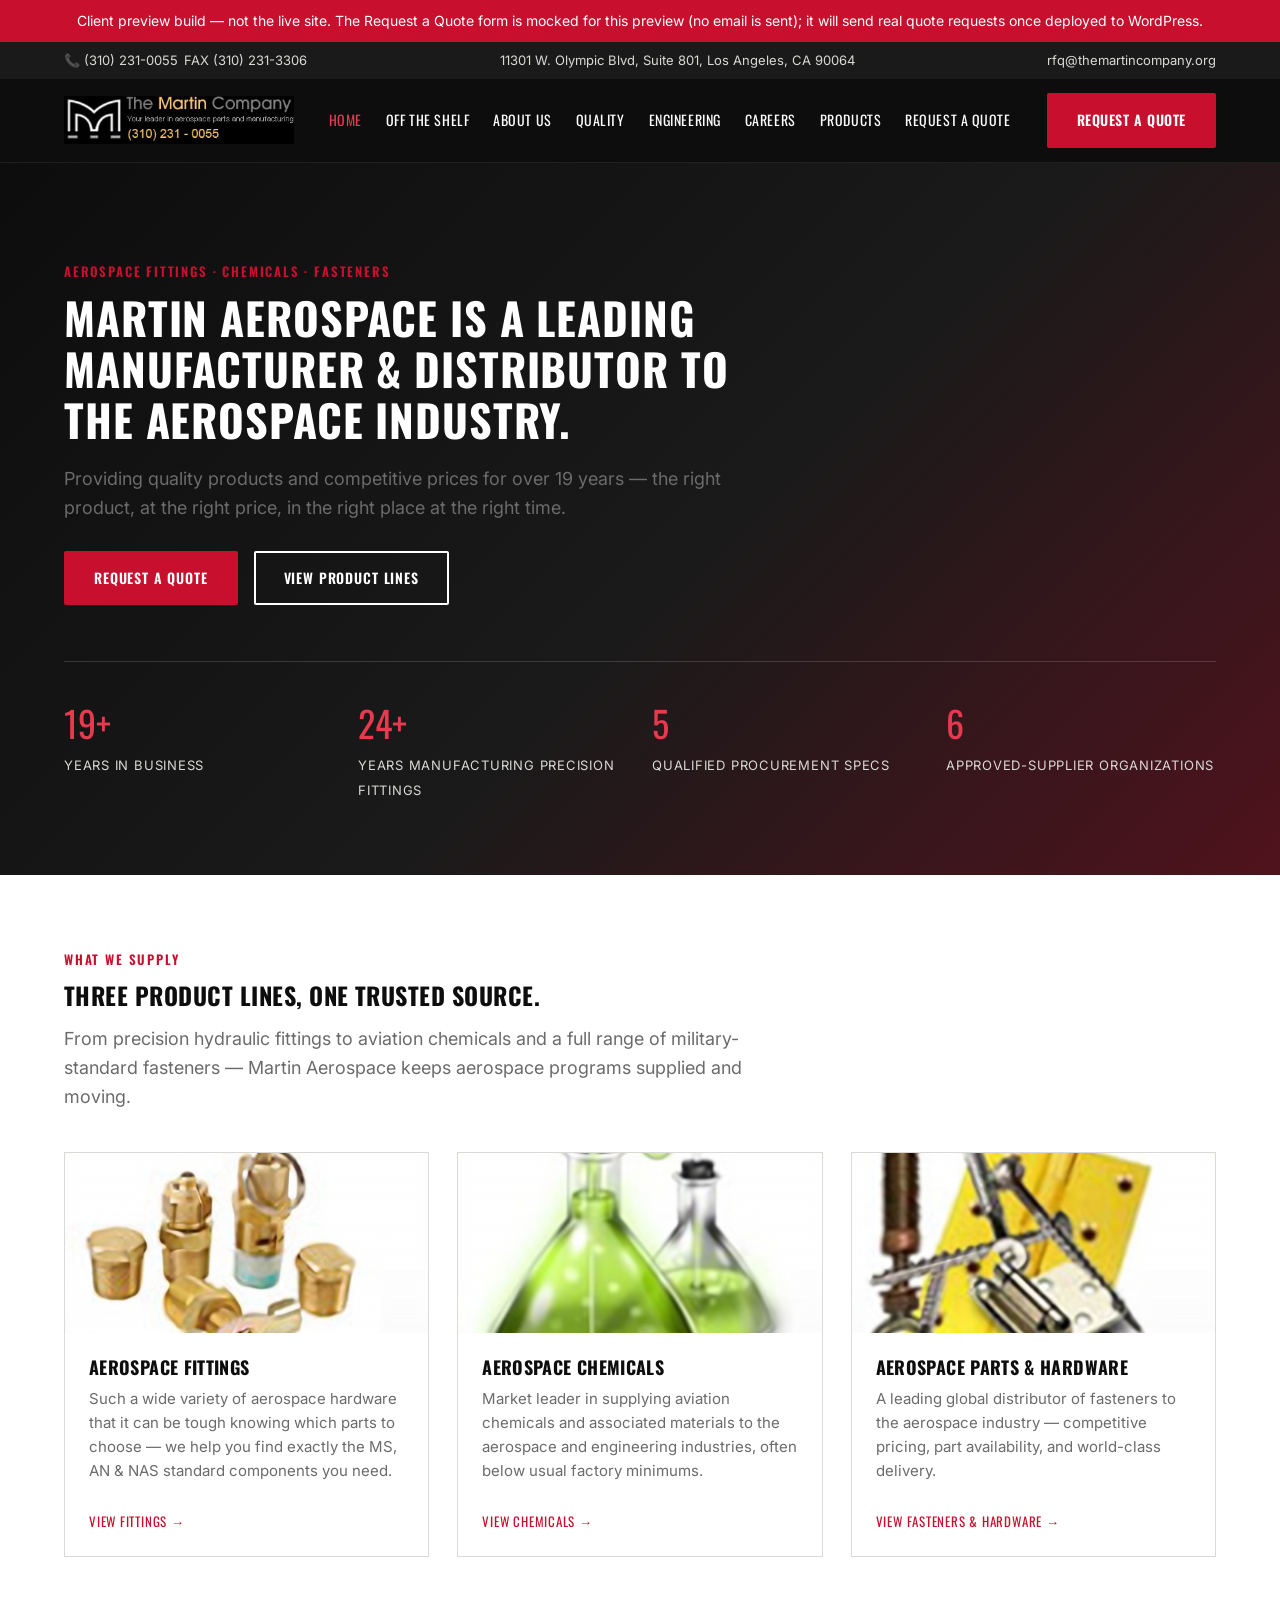
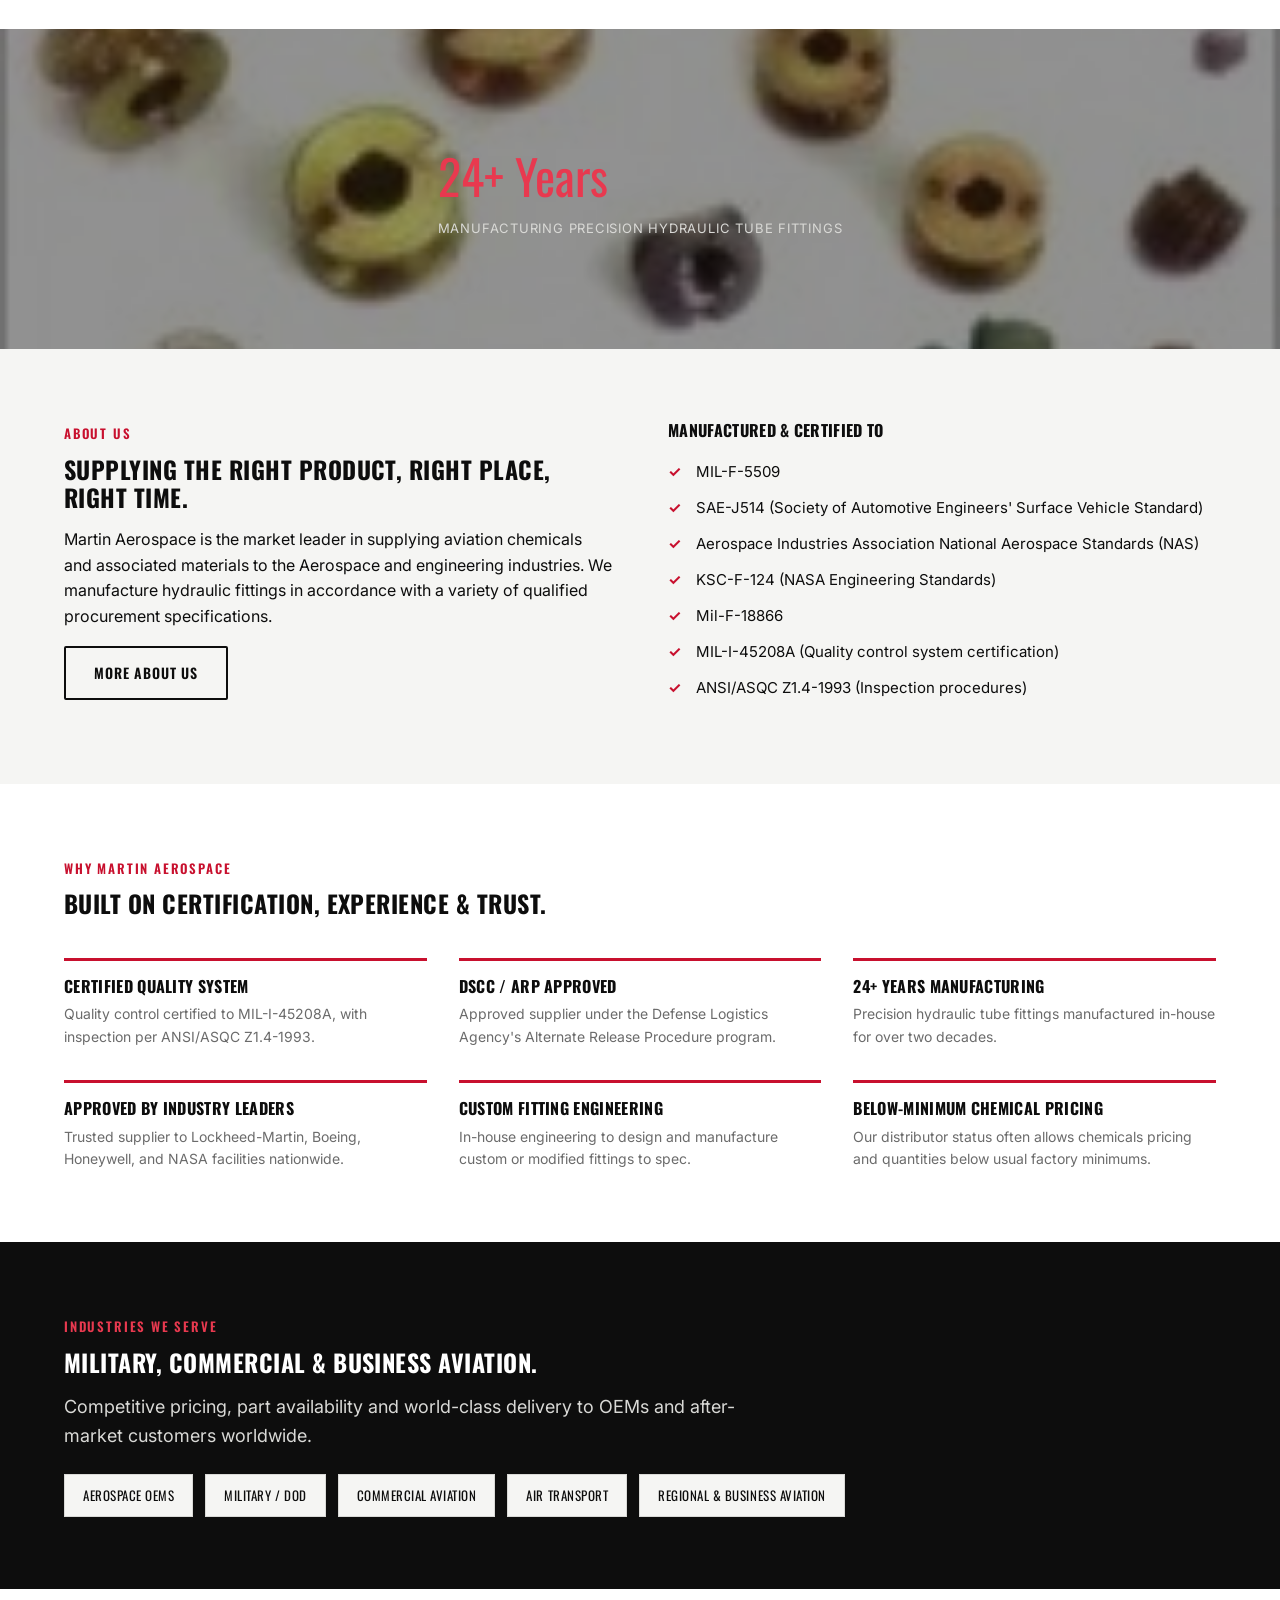
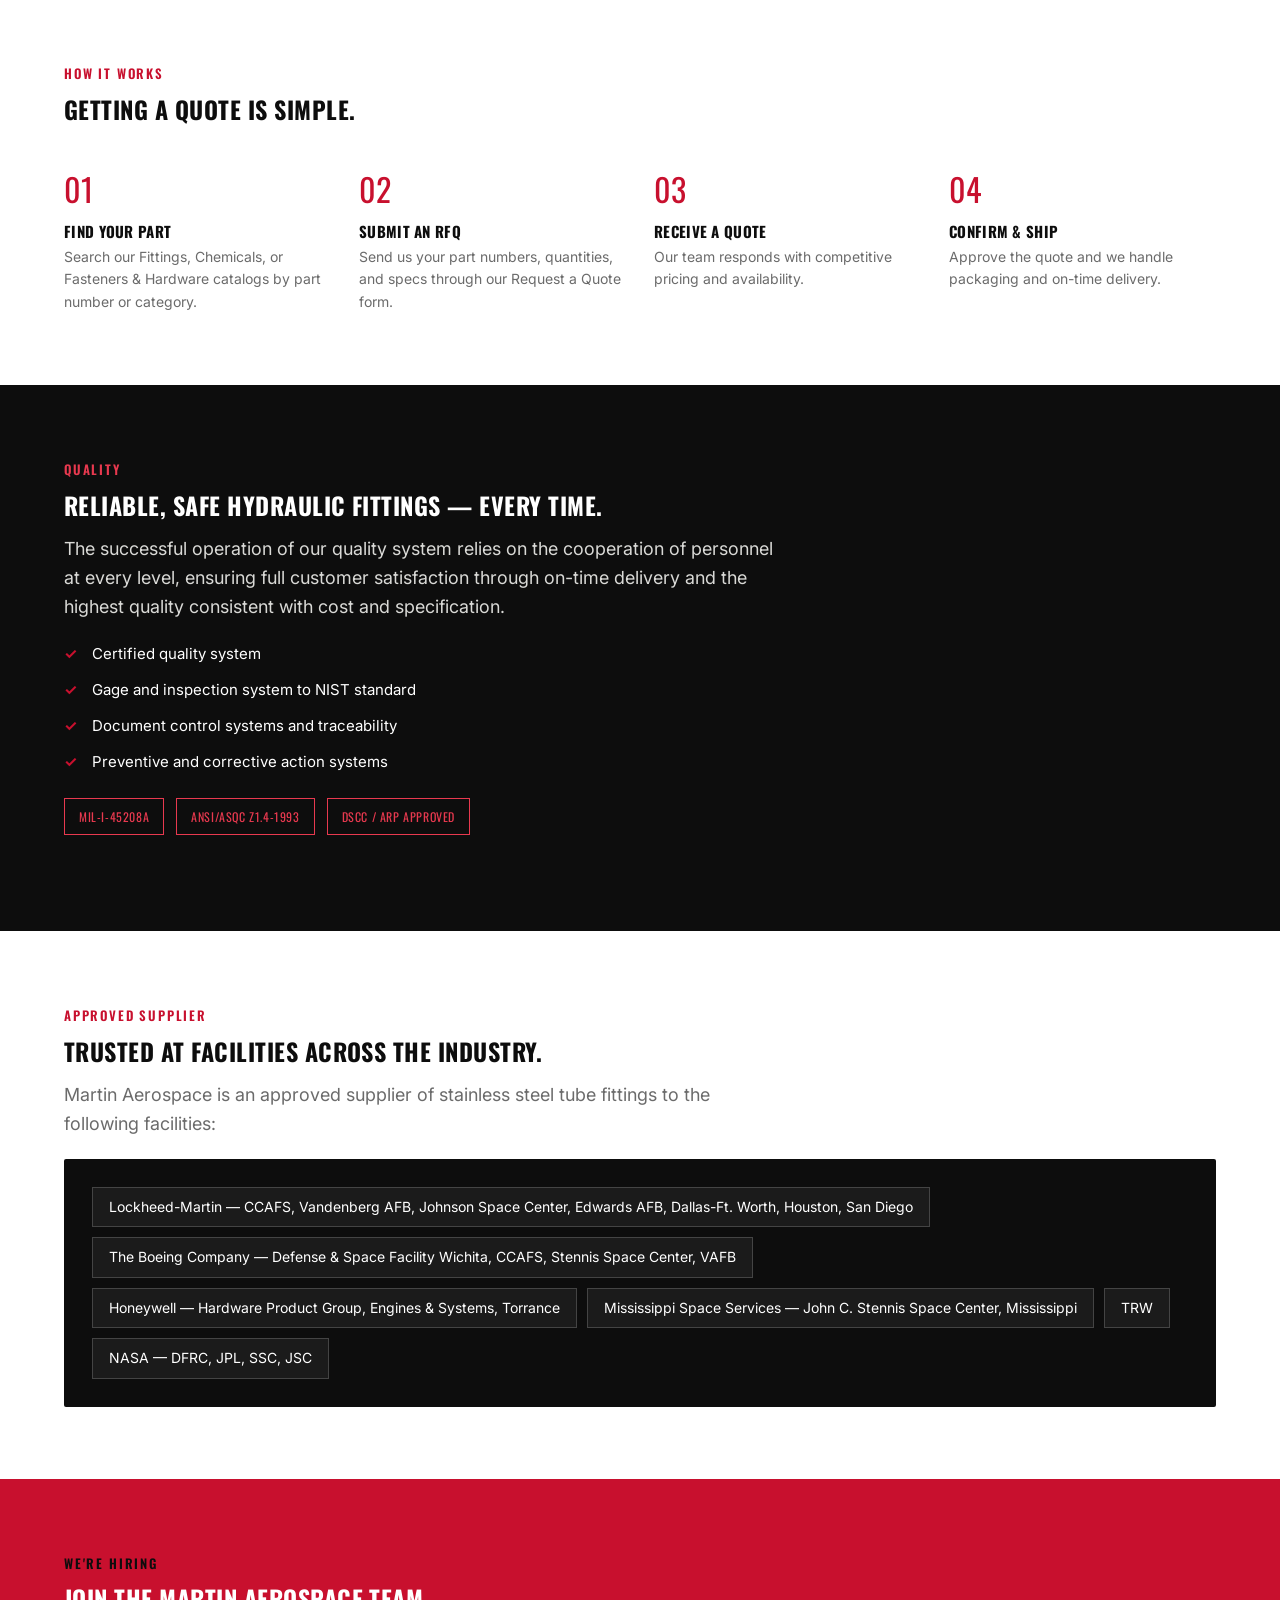
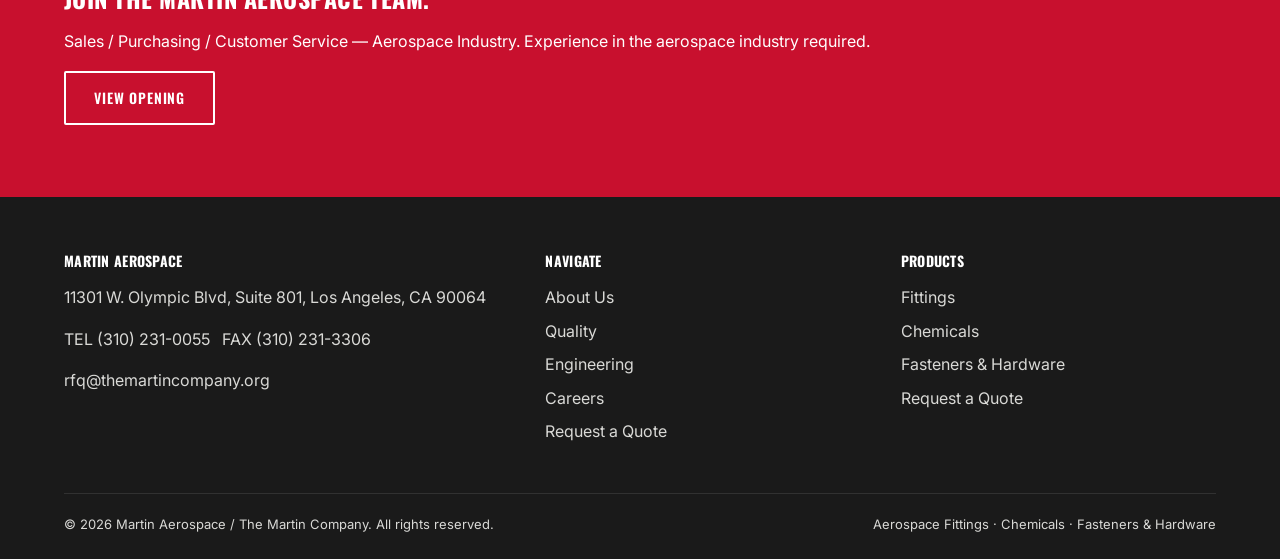
==== public/index.html @ 0a793f1f "Add static client-preview build for Vercel deployment" ====
<!DOCTYPE html>
<html lang="en-US">
<head>
<meta charset="UTF-8">
<meta name="viewport" content="width=device-width, initial-scale=1">
<title>Martin Aerospace &#8211; Aerospace Fittings, Chemicals &amp; Fasteners</title>
<meta name='robots' content='max-image-preview:large' />
<link rel='dns-prefetch' href='//fonts.googleapis.com' />
<link rel="alternate" title="oEmbed (JSON)" type="application/json+oembed" href="/wp-json/oembed/1.0/embed?url=http%3A%2F%2Flocalhost%3A8000%2F" />
<link rel="alternate" title="oEmbed (XML)" type="text/xml+oembed" href="/wp-json/oembed/1.0/embed?url=http%3A%2F%2Flocalhost%3A8000%2F&#038;format=xml" />
<style id="wp-img-auto-sizes-contain-inline-css">
img:is([sizes=auto i],[sizes^="auto," i]){contain-intrinsic-size:3000px 1500px}
/*# sourceURL=wp-img-auto-sizes-contain-inline-css */
</style>
<style id="wp-emoji-styles-inline-css">

	img.wp-smiley, img.emoji {
		display: inline !important;
		border: none !important;
		box-shadow: none !important;
		height: 1em !important;
		width: 1em !important;
		margin: 0 0.07em !important;
		vertical-align: -0.1em !important;
		background: none !important;
		padding: 0 !important;
	}
/*# sourceURL=wp-emoji-styles-inline-css */
</style>
<style id="wp-block-library-inline-css">
:root{--wp-block-synced-color:#7a00df;--wp-block-synced-color--rgb:122,0,223;--wp-bound-block-color:var(--wp-block-synced-color);--wp-editor-canvas-background:#ddd;--wp-admin-theme-color:#007cba;--wp-admin-theme-color--rgb:0,124,186;--wp-admin-theme-color-darker-10:#006ba1;--wp-admin-theme-color-darker-10--rgb:0,107,160.5;--wp-admin-theme-color-darker-20:#005a87;--wp-admin-theme-color-darker-20--rgb:0,90,135;--wp-admin-border-width-focus:2px}@media (min-resolution:192dpi){:root{--wp-admin-border-width-focus:1.5px}}.wp-element-button{cursor:pointer}:root .has-very-light-gray-background-color{background-color:#eee}:root .has-very-dark-gray-background-color{background-color:#313131}:root .has-very-light-gray-color{color:#eee}:root .has-very-dark-gray-color{color:#313131}:root .has-vivid-green-cyan-to-vivid-cyan-blue-gradient-background{background:linear-gradient(135deg,#00d084,#0693e3)}:root .has-purple-crush-gradient-background{background:linear-gradient(135deg,#34e2e4,#4721fb 50%,#ab1dfe)}:root .has-hazy-dawn-gradient-background{background:linear-gradient(135deg,#faaca8,#dad0ec)}:root .has-subdued-olive-gradient-background{background:linear-gradient(135deg,#fafae1,#67a671)}:root .has-atomic-cream-gradient-background{background:linear-gradient(135deg,#fdd79a,#004a59)}:root .has-nightshade-gradient-background{background:linear-gradient(135deg,#330968,#31cdcf)}:root .has-midnight-gradient-background{background:linear-gradient(135deg,#020381,#2874fc)}:root{--wp--preset--font-size--normal:16px;--wp--preset--font-size--huge:42px}.has-regular-font-size{font-size:1em}.has-larger-font-size{font-size:2.625em}.has-normal-font-size{font-size:var(--wp--preset--font-size--normal)}.has-huge-font-size{font-size:var(--wp--preset--font-size--huge)}:root .has-text-align-center{text-align:center}:root .has-text-align-left{text-align:left}:root .has-text-align-right{text-align:right}.has-fit-text{white-space:nowrap!important}#end-resizable-editor-section{display:none}.aligncenter{clear:both}.items-justified-left{justify-content:flex-start}.items-justified-center{justify-content:center}.items-justified-right{justify-content:flex-end}.items-justified-space-between{justify-content:space-between}.screen-reader-text{word-wrap:normal!important;border:0;clip-path:inset(50%);height:1px;margin:-1px;overflow:hidden;padding:0;position:absolute;width:1px;word-break:normal!important}.screen-reader-text:focus{background-color:#ddd;clip-path:none;color:#444;display:block;font-size:1em;height:auto;left:5px;line-height:normal;padding:15px 23px 14px;text-decoration:none;top:5px;width:auto;z-index:100000}html :where(.has-border-color){border-style:solid}html :where([style^=border-color],[style*=";border-color"],[style*="; border-color"]){border-style:solid}html :where([style^=border-top-color],[style*=";border-top-color"],[style*="; border-top-color"]){border-top-style:solid}html :where([style^=border-right-color],[style*=";border-right-color"],[style*="; border-right-color"]){border-right-style:solid}html :where([style^=border-bottom-color],[style*=";border-bottom-color"],[style*="; border-bottom-color"]){border-bottom-style:solid}html :where([style^=border-left-color],[style*=";border-left-color"],[style*="; border-left-color"]){border-left-style:solid}html :where([style^=border-width],[style*=";border-width"],[style*="; border-width"]){border-style:solid}html :where([style^=border-top-width],[style*=";border-top-width"],[style*="; border-top-width"]){border-top-style:solid}html :where([style^=border-right-width],[style*=";border-right-width"],[style*="; border-right-width"]){border-right-style:solid}html :where([style^=border-bottom-width],[style*=";border-bottom-width"],[style*="; border-bottom-width"]){border-bottom-style:solid}html :where([style^=border-left-width],[style*=";border-left-width"],[style*="; border-left-width"]){border-left-style:solid}html :where(img[class*=wp-image-]){height:auto;max-width:100%}:where(figure){margin:0 0 1em}html :where(.is-position-sticky){--wp-admin--admin-bar--position-offset:var(--wp-admin--admin-bar--height,0px)}@media screen and (max-width:600px){html :where(.is-position-sticky){--wp-admin--admin-bar--position-offset:0px}}

/*# sourceURL=/wp-includes/css/dist/block-library/common.min.css */
</style>
<style id="classic-theme-styles-inline-css">
/*! This file is auto-generated */
.wp-block-button__link{color:#fff;background-color:#32373c;border-radius:9999px;box-shadow:none;text-decoration:none;padding:calc(.667em + 2px) calc(1.333em + 2px);font-size:1.125em}.wp-block-file__button{background:#32373c;color:#fff;text-decoration:none}
/*# sourceURL=/wp-includes/css/classic-themes.min.css */
</style>

<style id="global-styles-inline-css">
:root{--wp--preset--aspect-ratio--square: 1;--wp--preset--aspect-ratio--4-3: 4/3;--wp--preset--aspect-ratio--3-4: 3/4;--wp--preset--aspect-ratio--3-2: 3/2;--wp--preset--aspect-ratio--2-3: 2/3;--wp--preset--aspect-ratio--16-9: 16/9;--wp--preset--aspect-ratio--9-16: 9/16;--wp--preset--color--black: #000000;--wp--preset--color--cyan-bluish-gray: #abb8c3;--wp--preset--color--white: #ffffff;--wp--preset--color--pale-pink: #f78da7;--wp--preset--color--vivid-red: #cf2e2e;--wp--preset--color--luminous-vivid-orange: #ff6900;--wp--preset--color--luminous-vivid-amber: #fcb900;--wp--preset--color--light-green-cyan: #7bdcb5;--wp--preset--color--vivid-green-cyan: #00d084;--wp--preset--color--pale-cyan-blue: #8ed1fc;--wp--preset--color--vivid-cyan-blue: #0693e3;--wp--preset--color--vivid-purple: #9b51e0;--wp--preset--gradient--vivid-cyan-blue-to-vivid-purple: linear-gradient(135deg,rgb(6,147,227) 0%,rgb(155,81,224) 100%);--wp--preset--gradient--light-green-cyan-to-vivid-green-cyan: linear-gradient(135deg,rgb(122,220,180) 0%,rgb(0,208,130) 100%);--wp--preset--gradient--luminous-vivid-amber-to-luminous-vivid-orange: linear-gradient(135deg,rgb(252,185,0) 0%,rgb(255,105,0) 100%);--wp--preset--gradient--luminous-vivid-orange-to-vivid-red: linear-gradient(135deg,rgb(255,105,0) 0%,rgb(207,46,46) 100%);--wp--preset--gradient--very-light-gray-to-cyan-bluish-gray: linear-gradient(135deg,rgb(238,238,238) 0%,rgb(169,184,195) 100%);--wp--preset--gradient--cool-to-warm-spectrum: linear-gradient(135deg,rgb(74,234,220) 0%,rgb(151,120,209) 20%,rgb(207,42,186) 40%,rgb(238,44,130) 60%,rgb(251,105,98) 80%,rgb(254,248,76) 100%);--wp--preset--gradient--blush-light-purple: linear-gradient(135deg,rgb(255,206,236) 0%,rgb(152,150,240) 100%);--wp--preset--gradient--blush-bordeaux: linear-gradient(135deg,rgb(254,205,165) 0%,rgb(254,45,45) 50%,rgb(107,0,62) 100%);--wp--preset--gradient--luminous-dusk: linear-gradient(135deg,rgb(255,203,112) 0%,rgb(199,81,192) 50%,rgb(65,88,208) 100%);--wp--preset--gradient--pale-ocean: linear-gradient(135deg,rgb(255,245,203) 0%,rgb(182,227,212) 50%,rgb(51,167,181) 100%);--wp--preset--gradient--electric-grass: linear-gradient(135deg,rgb(202,248,128) 0%,rgb(113,206,126) 100%);--wp--preset--gradient--midnight: linear-gradient(135deg,rgb(2,3,129) 0%,rgb(40,116,252) 100%);--wp--preset--font-size--small: 13px;--wp--preset--font-size--medium: 20px;--wp--preset--font-size--large: 36px;--wp--preset--font-size--x-large: 42px;--wp--preset--spacing--20: 0.44rem;--wp--preset--spacing--30: 0.67rem;--wp--preset--spacing--40: 1rem;--wp--preset--spacing--50: 1.5rem;--wp--preset--spacing--60: 2.25rem;--wp--preset--spacing--70: 3.38rem;--wp--preset--spacing--80: 5.06rem;--wp--preset--shadow--natural: 6px 6px 9px rgba(0, 0, 0, 0.2);--wp--preset--shadow--deep: 12px 12px 50px rgba(0, 0, 0, 0.4);--wp--preset--shadow--sharp: 6px 6px 0px rgba(0, 0, 0, 0.2);--wp--preset--shadow--outlined: 6px 6px 0px -3px rgb(255, 255, 255), 6px 6px rgb(0, 0, 0);--wp--preset--shadow--crisp: 6px 6px 0px rgb(0, 0, 0);}.wp-block-button{--wp--preset--dimension--25: 25%;--wp--preset--dimension--50: 50%;--wp--preset--dimension--75: 75%;--wp--preset--dimension--100: 100%;}:where(body) { margin: 0; }:where(.is-layout-flex){gap: 0.5em;}:where(.is-layout-grid){gap: 0.5em;}body .is-layout-flex{display: flex;}.is-layout-flex{flex-wrap: wrap;align-items: center;}.is-layout-flex > :is(*, div){margin: 0;}body .is-layout-grid{display: grid;}.is-layout-grid > :is(*, div){margin: 0;}body{padding-top: 0px;padding-right: 0px;padding-bottom: 0px;padding-left: 0px;}:root :where(.wp-element-button, .wp-block-button__link){background-color: #32373c;border-width: 0;color: #fff;font-family: inherit;font-size: inherit;font-style: inherit;font-weight: inherit;letter-spacing: inherit;line-height: inherit;padding-top: calc(0.667em + 2px);padding-right: calc(1.333em + 2px);padding-bottom: calc(0.667em + 2px);padding-left: calc(1.333em + 2px);text-decoration: none;text-transform: inherit;}.has-black-color{color: var(--wp--preset--color--black) !important;}.has-cyan-bluish-gray-color{color: var(--wp--preset--color--cyan-bluish-gray) !important;}.has-white-color{color: var(--wp--preset--color--white) !important;}.has-pale-pink-color{color: var(--wp--preset--color--pale-pink) !important;}.has-vivid-red-color{color: var(--wp--preset--color--vivid-red) !important;}.has-luminous-vivid-orange-color{color: var(--wp--preset--color--luminous-vivid-orange) !important;}.has-luminous-vivid-amber-color{color: var(--wp--preset--color--luminous-vivid-amber) !important;}.has-light-green-cyan-color{color: var(--wp--preset--color--light-green-cyan) !important;}.has-vivid-green-cyan-color{color: var(--wp--preset--color--vivid-green-cyan) !important;}.has-pale-cyan-blue-color{color: var(--wp--preset--color--pale-cyan-blue) !important;}.has-vivid-cyan-blue-color{color: var(--wp--preset--color--vivid-cyan-blue) !important;}.has-vivid-purple-color{color: var(--wp--preset--color--vivid-purple) !important;}.has-black-background-color{background-color: var(--wp--preset--color--black) !important;}.has-cyan-bluish-gray-background-color{background-color: var(--wp--preset--color--cyan-bluish-gray) !important;}.has-white-background-color{background-color: var(--wp--preset--color--white) !important;}.has-pale-pink-background-color{background-color: var(--wp--preset--color--pale-pink) !important;}.has-vivid-red-background-color{background-color: var(--wp--preset--color--vivid-red) !important;}.has-luminous-vivid-orange-background-color{background-color: var(--wp--preset--color--luminous-vivid-orange) !important;}.has-luminous-vivid-amber-background-color{background-color: var(--wp--preset--color--luminous-vivid-amber) !important;}.has-light-green-cyan-background-color{background-color: var(--wp--preset--color--light-green-cyan) !important;}.has-vivid-green-cyan-background-color{background-color: var(--wp--preset--color--vivid-green-cyan) !important;}.has-pale-cyan-blue-background-color{background-color: var(--wp--preset--color--pale-cyan-blue) !important;}.has-vivid-cyan-blue-background-color{background-color: var(--wp--preset--color--vivid-cyan-blue) !important;}.has-vivid-purple-background-color{background-color: var(--wp--preset--color--vivid-purple) !important;}.has-black-border-color{border-color: var(--wp--preset--color--black) !important;}.has-cyan-bluish-gray-border-color{border-color: var(--wp--preset--color--cyan-bluish-gray) !important;}.has-white-border-color{border-color: var(--wp--preset--color--white) !important;}.has-pale-pink-border-color{border-color: var(--wp--preset--color--pale-pink) !important;}.has-vivid-red-border-color{border-color: var(--wp--preset--color--vivid-red) !important;}.has-luminous-vivid-orange-border-color{border-color: var(--wp--preset--color--luminous-vivid-orange) !important;}.has-luminous-vivid-amber-border-color{border-color: var(--wp--preset--color--luminous-vivid-amber) !important;}.has-light-green-cyan-border-color{border-color: var(--wp--preset--color--light-green-cyan) !important;}.has-vivid-green-cyan-border-color{border-color: var(--wp--preset--color--vivid-green-cyan) !important;}.has-pale-cyan-blue-border-color{border-color: var(--wp--preset--color--pale-cyan-blue) !important;}.has-vivid-cyan-blue-border-color{border-color: var(--wp--preset--color--vivid-cyan-blue) !important;}.has-vivid-purple-border-color{border-color: var(--wp--preset--color--vivid-purple) !important;}.has-vivid-cyan-blue-to-vivid-purple-gradient-background{background: var(--wp--preset--gradient--vivid-cyan-blue-to-vivid-purple) !important;}.has-light-green-cyan-to-vivid-green-cyan-gradient-background{background: var(--wp--preset--gradient--light-green-cyan-to-vivid-green-cyan) !important;}.has-luminous-vivid-amber-to-luminous-vivid-orange-gradient-background{background: var(--wp--preset--gradient--luminous-vivid-amber-to-luminous-vivid-orange) !important;}.has-luminous-vivid-orange-to-vivid-red-gradient-background{background: var(--wp--preset--gradient--luminous-vivid-orange-to-vivid-red) !important;}.has-very-light-gray-to-cyan-bluish-gray-gradient-background{background: var(--wp--preset--gradient--very-light-gray-to-cyan-bluish-gray) !important;}.has-cool-to-warm-spectrum-gradient-background{background: var(--wp--preset--gradient--cool-to-warm-spectrum) !important;}.has-blush-light-purple-gradient-background{background: var(--wp--preset--gradient--blush-light-purple) !important;}.has-blush-bordeaux-gradient-background{background: var(--wp--preset--gradient--blush-bordeaux) !important;}.has-luminous-dusk-gradient-background{background: var(--wp--preset--gradient--luminous-dusk) !important;}.has-pale-ocean-gradient-background{background: var(--wp--preset--gradient--pale-ocean) !important;}.has-electric-grass-gradient-background{background: var(--wp--preset--gradient--electric-grass) !important;}.has-midnight-gradient-background{background: var(--wp--preset--gradient--midnight) !important;}.has-small-font-size{font-size: var(--wp--preset--font-size--small) !important;}.has-medium-font-size{font-size: var(--wp--preset--font-size--medium) !important;}.has-large-font-size{font-size: var(--wp--preset--font-size--large) !important;}.has-x-large-font-size{font-size: var(--wp--preset--font-size--x-large) !important;}
/*# sourceURL=global-styles-inline-css */
</style>

<link rel='stylesheet' id='martin-google-fonts-css' href='https://fonts.googleapis.com/css2?family=Oswald:wght@400;500;600;700&#038;family=Inter:wght@400;500;600;700&#038;display=swap' media='all' />
<link rel='stylesheet' id='martin-style-css' href='/wp-content/themes/martin-aerospace/style.css?ver=1.0.0' media='all' />
<link rel="https://api.w.org/" href="/wp-json/" /><link rel="alternate" title="JSON" type="application/json" href="/wp-json/wp/v2/pages/4" /><link rel="EditURI" type="application/rsd+xml" title="RSD" href="/xmlrpc.php?rsd" />
<meta name="generator" content="WordPress 7.1.4" />
<link rel="canonical" href="/" />
<link rel='shortlink' href='/' />
</head>
<body class="home wp-singular page-template-default page page-id-4 wp-theme-martin-aerospace">
<div style="background:#C8102E;color:#fff;text-align:center;padding:10px 16px;font-family:Inter,sans-serif;font-size:14px;position:relative;z-index:1000;">
  Client preview build &mdash; not the live site. The Request a Quote form is mocked for this preview (no email is sent); it will send real quote requests once deployed to WordPress.
</div>


<div class="utility-bar">
	<div class="container">
		<div class="utility-bar__item">
			<span>📞 <a href="tel:3102310055">(310) 231-0055</a></span>
			<span>FAX (310) 231-3306</span>
		</div>
		<div class="utility-bar__item">
			<span>11301 W. Olympic Blvd, Suite 801, Los Angeles, CA 90064</span>
		</div>
		<div class="utility-bar__item">
			<a href="mailto:rfq@themartincompany.org">rfq@themartincompany.org</a>
		</div>
	</div>
</div>

<header class="site-header">
	<div class="container">
		<a class="site-logo" href="/">
							<img src="/wp-content/themes/martin-aerospace/assets/images/logo.jpg" alt="Martin Aerospace">
					</a>

		<button class="nav-toggle" id="martin-nav-toggle" aria-expanded="false" aria-controls="martin-primary-nav">Menu</button>

		<nav class="primary-nav" id="martin-primary-nav">
			<ul id="menu-primary-menu" class=""><li id="menu-item-14" class="menu-item menu-item-type-post_type menu-item-object-page menu-item-home current-menu-item page_item page-item-4 current_page_item menu-item-14"><a href="/" aria-current="page">Home</a></li>
<li id="menu-item-15" class="menu-item menu-item-type-post_type menu-item-object-page menu-item-15"><a href="/off-the-shelf/">Off the Shelf</a></li>
<li id="menu-item-16" class="menu-item menu-item-type-post_type menu-item-object-page menu-item-16"><a href="/about-us/">About Us</a></li>
<li id="menu-item-17" class="menu-item menu-item-type-post_type menu-item-object-page menu-item-17"><a href="/quality/">Quality</a></li>
<li id="menu-item-18" class="menu-item menu-item-type-post_type menu-item-object-page menu-item-18"><a href="/engineering/">Engineering</a></li>
<li id="menu-item-19" class="menu-item menu-item-type-post_type menu-item-object-page menu-item-19"><a href="/careers/">Careers</a></li>
<li id="menu-item-20" class="menu-item menu-item-type-custom menu-item-object-custom menu-item-has-children menu-item-20"><a href="#">Products</a>
<ul class="sub-menu">
	<li id="menu-item-21" class="menu-item menu-item-type-post_type menu-item-object-page menu-item-21"><a href="/fittings/">Fittings</a></li>
	<li id="menu-item-22" class="menu-item menu-item-type-post_type menu-item-object-page menu-item-22"><a href="/chemicals/">Chemicals</a></li>
	<li id="menu-item-23" class="menu-item menu-item-type-post_type menu-item-object-page menu-item-23"><a href="/fasteners-hardware/">Fasteners &#038; Hardware</a></li>
</ul>
</li>
<li id="menu-item-24" class="menu-item menu-item-type-post_type menu-item-object-page menu-item-24"><a href="/request-a-quote/">Request a Quote</a></li>
</ul>			<a class="btn btn--primary nav-cta" href="/request-a-quote/">Request a Quote</a>
		</nav>
	</div>
</header>

<section class="hero">
	<div class="container">
		<div class="hero__content">
			<span class="eyebrow">Aerospace Fittings · Chemicals · Fasteners</span>
			<h1>Martin Aerospace is a leading manufacturer &amp; distributor to the aerospace industry.</h1>
			<p class="lead">Providing quality products and competitive prices for over 19 years — the right product, at the right price, in the right place at the right time.</p>
			<div class="hero__actions">
				<a class="btn btn--primary" href="/request-a-quote/">Request a Quote</a>
				<a class="btn btn--outline" href="#products">View Product Lines</a>
			</div>
		</div>
		<div class="hero__stats">
			<div class="stat"><span class="stat__num">19+</span><span class="stat__label">Years in Business</span></div>
			<div class="stat"><span class="stat__num">24+</span><span class="stat__label">Years Manufacturing Precision Fittings</span></div>
			<div class="stat"><span class="stat__num">5</span><span class="stat__label">Qualified Procurement Specs</span></div>
			<div class="stat"><span class="stat__num">6</span><span class="stat__label">Approved-Supplier Organizations</span></div>
		</div>
	</div>
</section>

<section class="section" id="products">
	<div class="container">
		<span class="eyebrow">What We Supply</span>
		<h2>Three Product Lines, One Trusted Source.</h2>
		<p class="lead">From precision hydraulic fittings to aviation chemicals and a full range of military-standard fasteners — Martin Aerospace keeps aerospace programs supplied and moving.</p>

		<div class="card-grid">
			<div class="product-card">
				<div class="product-card__img"><img src="/wp-content/themes/martin-aerospace/assets/images/box-af-img-01-hd.jpg" alt="Aerospace Fittings"></div>
				<div class="product-card__body">
					<h3>Aerospace Fittings</h3>
					<p>Such a wide variety of aerospace hardware that it can be tough knowing which parts to choose — we help you find exactly the MS, AN &amp; NAS standard components you need.</p>
					<a class="product-card__link" href="/fittings/">View Fittings</a>
				</div>
			</div>
			<div class="product-card">
				<div class="product-card__img"><img src="/wp-content/themes/martin-aerospace/assets/images/box-ac-img-01-hd.jpg" alt="Aerospace Chemicals"></div>
				<div class="product-card__body">
					<h3>Aerospace Chemicals</h3>
					<p>Market leader in supplying aviation chemicals and associated materials to the aerospace and engineering industries, often below usual factory minimums.</p>
					<a class="product-card__link" href="/chemicals/">View Chemicals</a>
				</div>
			</div>
			<div class="product-card">
				<div class="product-card__img"><img src="/wp-content/themes/martin-aerospace/assets/images/box-aph-img-01-hd.jpg" alt="Aerospace Parts and Hardware"></div>
				<div class="product-card__body">
					<h3>Aerospace Parts &amp; Hardware</h3>
					<p>A leading global distributor of fasteners to the aerospace industry — competitive pricing, part availability, and world-class delivery.</p>
					<a class="product-card__link" href="/fasteners-hardware/">View Fasteners &amp; Hardware</a>
				</div>
			</div>
		</div>
	</div>
</section>

<div class="image-band">
	<img src="/wp-content/themes/martin-aerospace/assets/images/fastener-a.jpg" alt="">
	<div class="container image-band__stat">
		<span class="stat__num">24+ Years</span>
		<span class="stat__label">Manufacturing Precision Hydraulic Tube Fittings</span>
	</div>
</div>

<section class="section section--offwhite">
	<div class="container">
		<div class="split">
			<div>
				<span class="eyebrow">About Us</span>
				<h2>Supplying the Right Product, Right Place, Right Time.</h2>
				<p>Martin Aerospace is the market leader in supplying aviation chemicals and associated materials to the Aerospace and engineering industries. We manufacture hydraulic fittings in accordance with a variety of qualified procurement specifications.</p>
				<a class="btn btn--outline-dark" href="/about-us/">More About Us</a>
			</div>
			<div>
				<h4>Manufactured &amp; Certified To</h4>
				<ul class="checklist">
											<li>MIL-F-5509</li>
											<li>SAE-J514 (Society of Automotive Engineers&#039; Surface Vehicle Standard)</li>
											<li>Aerospace Industries Association National Aerospace Standards (NAS)</li>
											<li>KSC-F-124 (NASA Engineering Standards)</li>
											<li>Mil-F-18866</li>
											<li>MIL-I-45208A (Quality control system certification)</li>
											<li>ANSI/ASQC Z1.4-1993 (Inspection procedures)</li>
									</ul>
			</div>
		</div>
	</div>
</section>

<section class="section">
	<div class="container">
		<span class="eyebrow">Why Martin Aerospace</span>
		<h2>Built on Certification, Experience &amp; Trust.</h2>
		<div class="feature-grid">
			<div class="feature-item"><h4>Certified Quality System</h4><p>Quality control certified to MIL-I-45208A, with inspection per ANSI/ASQC Z1.4-1993.</p></div>
			<div class="feature-item"><h4>DSCC / ARP Approved</h4><p>Approved supplier under the Defense Logistics Agency's Alternate Release Procedure program.</p></div>
			<div class="feature-item"><h4>24+ Years Manufacturing</h4><p>Precision hydraulic tube fittings manufactured in-house for over two decades.</p></div>
			<div class="feature-item"><h4>Approved by Industry Leaders</h4><p>Trusted supplier to Lockheed-Martin, Boeing, Honeywell, and NASA facilities nationwide.</p></div>
			<div class="feature-item"><h4>Custom Fitting Engineering</h4><p>In-house engineering to design and manufacture custom or modified fittings to spec.</p></div>
			<div class="feature-item"><h4>Below-Minimum Chemical Pricing</h4><p>Our distributor status often allows chemicals pricing and quantities below usual factory minimums.</p></div>
		</div>
	</div>
</section>

<section class="section section--dark">
	<div class="container">
		<span class="eyebrow">Industries We Serve</span>
		<h2>Military, Commercial &amp; Business Aviation.</h2>
		<p class="lead">Competitive pricing, part availability and world-class delivery to OEMs and after-market customers worldwide.</p>
		<div class="tag-grid">
			<span class="tag-chip">Aerospace OEMs</span>
			<span class="tag-chip">Military / DoD</span>
			<span class="tag-chip">Commercial Aviation</span>
			<span class="tag-chip">Air Transport</span>
			<span class="tag-chip">Regional &amp; Business Aviation</span>
		</div>
	</div>
</section>

<section class="section">
	<div class="container">
		<span class="eyebrow">How It Works</span>
		<h2>Getting a Quote Is Simple.</h2>
		<div class="process-grid">
			<div class="process-step"><span class="process-step__num">01</span><h4>Find Your Part</h4><p>Search our Fittings, Chemicals, or Fasteners &amp; Hardware catalogs by part number or category.</p></div>
			<div class="process-step"><span class="process-step__num">02</span><h4>Submit an RFQ</h4><p>Send us your part numbers, quantities, and specs through our Request a Quote form.</p></div>
			<div class="process-step"><span class="process-step__num">03</span><h4>Receive a Quote</h4><p>Our team responds with competitive pricing and availability.</p></div>
			<div class="process-step"><span class="process-step__num">04</span><h4>Confirm &amp; Ship</h4><p>Approve the quote and we handle packaging and on-time delivery.</p></div>
		</div>
	</div>
</section>

<section class="section section--dark">
	<div class="container">
		<span class="eyebrow">Quality</span>
		<h2>Reliable, Safe Hydraulic Fittings — Every Time.</h2>
		<p class="lead">The successful operation of our quality system relies on the cooperation of personnel at every level, ensuring full customer satisfaction through on-time delivery and the highest quality consistent with cost and specification.</p>
		<ul class="checklist">
			<li>Certified quality system</li>
			<li>Gage and inspection system to NIST standard</li>
			<li>Document control systems and traceability</li>
			<li>Preventive and corrective action systems</li>
		</ul>
		<div class="badge-row">
			<span class="badge">MIL-I-45208A</span>
			<span class="badge">ANSI/ASQC Z1.4-1993</span>
			<span class="badge">DSCC / ARP Approved</span>
		</div>
	</div>
</section>

<section class="section">
	<div class="container">
		<span class="eyebrow">Approved Supplier</span>
		<h2>Trusted at Facilities Across the Industry.</h2>
		<p class="lead">Martin Aerospace is an approved supplier of stainless steel tube fittings to the following facilities:</p>
		<div class="trust-list" style="background:var(--color-black); padding:28px; border-radius:2px;">
							<span class="trust-chip">Lockheed-Martin — CCAFS, Vandenberg AFB, Johnson Space Center, Edwards AFB, Dallas-Ft. Worth, Houston, San Diego</span>
							<span class="trust-chip">The Boeing Company — Defense &amp; Space Facility Wichita, CCAFS, Stennis Space Center, VAFB</span>
							<span class="trust-chip">Honeywell — Hardware Product Group, Engines &amp; Systems, Torrance</span>
							<span class="trust-chip">Mississippi Space Services — John C. Stennis Space Center, Mississippi</span>
							<span class="trust-chip">TRW</span>
							<span class="trust-chip">NASA — DFRC, JPL, SSC, JSC</span>
					</div>
	</div>
</section>

<section class="section careers-band">
	<div class="container">
		<span class="eyebrow" style="color:var(--color-black);">We're Hiring</span>
		<h2>Join the Martin Aerospace Team.</h2>
		<p>Sales / Purchasing / Customer Service — Aerospace Industry. Experience in the aerospace industry required.</p>
		<a class="btn btn--outline" href="/careers/">View Opening</a>
	</div>
</section>

<footer class="site-footer">
	<div class="container">
		<div class="footer-grid">
			<div>
				<h4>Martin Aerospace</h4>
				<p>11301 W. Olympic Blvd, Suite 801, Los Angeles, CA 90064</p>
				<p>TEL (310) 231-0055 &nbsp; FAX (310) 231-3306</p>
				<p><a href="mailto:rfq@themartincompany.org">rfq@themartincompany.org</a></p>
			</div>
			<div>
				<h4>Navigate</h4>
				<ul id="menu-footer-menu" class="footer-nav"><li id="menu-item-25" class="menu-item menu-item-type-post_type menu-item-object-page menu-item-25"><a href="/about-us/">About Us</a></li>
<li id="menu-item-26" class="menu-item menu-item-type-post_type menu-item-object-page menu-item-26"><a href="/quality/">Quality</a></li>
<li id="menu-item-27" class="menu-item menu-item-type-post_type menu-item-object-page menu-item-27"><a href="/engineering/">Engineering</a></li>
<li id="menu-item-28" class="menu-item menu-item-type-post_type menu-item-object-page menu-item-28"><a href="/careers/">Careers</a></li>
<li id="menu-item-29" class="menu-item menu-item-type-post_type menu-item-object-page menu-item-29"><a href="/request-a-quote/">Request a Quote</a></li>
</ul>			</div>
			<div>
				<h4>Products</h4>
				<ul class="footer-nav">
					<li><a href="/fittings/">Fittings</a></li>
					<li><a href="/chemicals/">Chemicals</a></li>
					<li><a href="/fasteners-hardware/">Fasteners &amp; Hardware</a></li>
					<li><a href="/request-a-quote/">Request a Quote</a></li>
				</ul>
			</div>
		</div>
		<div class="footer-bottom">
			<span>&copy; 2026 Martin Aerospace / The Martin Company. All rights reserved.</span>
			<span>Aerospace Fittings · Chemicals · Fasteners &amp; Hardware</span>
		</div>
	</div>
</footer>

<script type="speculationrules">
{"prefetch":[{"source":"document","where":{"and":[{"href_matches":"/*"},{"not":{"href_matches":["/wp-*.php","/wp-admin/*","/wp-content/uploads/*","/wp-content/*","/wp-content/plugins/*","/wp-content/themes/martin-aerospace/*","/*\\?(.+)"]}},{"not":{"selector_matches":"a[rel~=\"nofollow\"]"}},{"not":{"selector_matches":".no-prefetch, .no-prefetch a"}}]},"eagerness":"conservative"}]}
</script>
<script id="martin-main-js" src="/wp-content/themes/martin-aerospace/assets/js/main.js?ver=1.0.0"></script>
<script id="wp-emoji-settings" type="application/json">
{"baseUrl":"https://s.w.org/images/core/emoji/17.0.2/72x72/","ext":".png","svgUrl":"https://s.w.org/images/core/emoji/17.0.2/svg/","svgExt":".svg","source":{"concatemoji":"/wp-includes/js/wp-emoji-release.min.js?ver=7.1.4"}}
</script>
<script type="module">
/*! This file is auto-generated */
var e="script#wp-emoji-settings",t=document.querySelector(e);if(!(t instanceof HTMLScriptElement))throw new Error("Element missing: "+e);const r=JSON.parse(t.text),s=(window._wpemojiSettings=r,"wpEmojiSettingsSupports"),o=["flag","emoji"];function i(e){try{var t={supportTests:e,timestamp:(new Date).valueOf()};sessionStorage.setItem(s,JSON.stringify(t))}catch(e){}}function c(e,t,n){e.clearRect(0,0,e.canvas.width,e.canvas.height),e.fillText(t,0,0);t=new Uint32Array(e.getImageData(0,0,e.canvas.width,e.canvas.height).data);e.clearRect(0,0,e.canvas.width,e.canvas.height),e.fillText(n,0,0);const r=new Uint32Array(e.getImageData(0,0,e.canvas.width,e.canvas.height).data);return t.every((e,t)=>e===r[t])}function p(e,t){e.clearRect(0,0,e.canvas.width,e.canvas.height),e.fillText(t,0,0);var n=e.getImageData(16,16,1,1);for(let e=0;e<n.data.length;e++)if(0!==n.data[e])return!1;return!0}function u(e,t,n,r){switch(t){case"flag":return n(e,"\ud83c\udff3\ufe0f\u200d\u26a7\ufe0f","\ud83c\udff3\ufe0f\u200b\u26a7\ufe0f")?!1:!n(e,"\ud83c\udde8\ud83c\uddf6","\ud83c\udde8\u200b\ud83c\uddf6")&&!n(e,"\ud83c\udff4\udb40\udc67\udb40\udc62\udb40\udc65\udb40\udc6e\udb40\udc67\udb40\udc7f","\ud83c\udff4\u200b\udb40\udc67\u200b\udb40\udc62\u200b\udb40\udc65\u200b\udb40\udc6e\u200b\udb40\udc67\u200b\udb40\udc7f");case"emoji":return!r(e,"\ud83e\u1fac8")}return!1}function f(e,t,n,r){let a;const s=(a="undefined"!=typeof WorkerGlobalScope&&self instanceof WorkerGlobalScope?new OffscreenCanvas(300,150):document.createElement("canvas")).getContext("2d",{willReadFrequently:!0}),o=(s.textBaseline="top",s.font="600 32px Arial",{});return e.forEach(e=>{o[e]=t(s,e,n,r)}),o}function a(e){var t=document.createElement("script");t.src=e,t.defer=!0,document.head.appendChild(t)}r.supports={everything:!0,everythingExceptFlag:!0},new Promise(t=>{let n=function(){try{var e=JSON.parse(sessionStorage.getItem(s));if("object"==typeof e&&"number"==typeof e.timestamp&&(new Date).valueOf()<e.timestamp+604800&&"object"==typeof e.supportTests)return e.supportTests}catch(e){}return null}();if(!n){if("undefined"!=typeof Worker&&"undefined"!=typeof OffscreenCanvas&&"undefined"!=typeof URL&&URL.createObjectURL&&"undefined"!=typeof Blob)try{var e="postMessage("+f.toString()+"("+[JSON.stringify(o),u.toString(),c.toString(),p.toString()].join(",")+"));",r=new Blob([e],{type:"text/javascript"});const a=new Worker(URL.createObjectURL(r),{name:"wpTestEmojiSupports"});return void(a.onmessage=e=>{i(n=e.data),a.terminate(),t(n)})}catch(e){}i(n=f(o,u,c,p))}t(n)}).then(e=>{for(const n in e)r.supports[n]=e[n],r.supports.everything=r.supports.everything&&r.supports[n],"flag"!==n&&(r.supports.everythingExceptFlag=r.supports.everythingExceptFlag&&r.supports[n]);var t;r.supports.everythingExceptFlag=r.supports.everythingExceptFlag&&!r.supports.flag,r.supports.everything||((t=r.source||{}).concatemoji?a(t.concatemoji):t.wpemoji&&t.twemoji&&(a(t.twemoji),a(t.wpemoji)))});
//# sourceURL=/wp-includes/js/wp-emoji-loader.min.js
</script>

<script>
(function () {
  var form = document.querySelector('.rfq-layout form');
  if (!form) return;
  form.addEventListener('submit', function (e) {
    e.preventDefault();
    var existing = document.querySelector('.form-notice');
    if (existing) existing.remove();
    var notice = document.createElement('div');
    notice.className = 'form-notice form-notice--success';
    notice.textContent = 'Preview only: in the live site this sends a real quote request. Thank you - this is just a demo of the submission flow.';
    form.parentNode.insertBefore(notice, form);
    form.style.display = 'none';
  });
})();
</script>
</body>
</html>
---- wp-content/themes/martin-aerospace/style.css ----
/*
Theme Name: Martin Aerospace
Theme URI: https://github.com/QaziMaaz2003/martin
Author: Martin Aerospace
Description: Custom classic theme for Martin Aerospace — RFQ-based aerospace fittings, chemicals, and fastener distributor. Red/black/white palette.
Version: 1.0.0
Requires at least: 6.4
Requires PHP: 8.0
Text Domain: martin-aerospace
*/

:root {
  --color-red: #C8102E;
  --color-red-dark: #8C0A1F;
  --color-red-light: #E8394F;
  --color-black: #0D0D0D;
  --color-charcoal: #1A1A1A;
  --color-white: #FFFFFF;
  --color-offwhite: #F5F5F3;
  --color-grey: #6B6B6B;
  --color-grey-light: #D9D9D6;
  --font-heading: 'Oswald', sans-serif;
  --font-body: 'Inter', sans-serif;
  --container-max: 1200px;
}

/* ---------- Reset / base ---------- */
*, *::before, *::after { box-sizing: border-box; }
html { scroll-behavior: smooth; }
body {
  margin: 0;
  font-family: var(--font-body);
  color: var(--color-black);
  background: var(--color-white);
  line-height: 1.6;
  -webkit-font-smoothing: antialiased;
}
img { max-width: 100%; display: block; }
a { color: var(--color-red); text-decoration: none; }
a:hover { color: var(--color-red-dark); }
ul { margin: 0; padding: 0; }
h1, h2, h3, h4 {
  font-family: var(--font-heading);
  text-transform: uppercase;
  letter-spacing: 0.02em;
  line-height: 1.15;
  margin: 0 0 16px;
  color: var(--color-black);
}
p { margin: 0 0 16px; }

.container {
  max-width: var(--container-max);
  margin: 0 auto;
  padding: 0 24px;
}
.section { padding: 72px 0; }
.section--tight { padding: 48px 0; }
.section--dark {
  background: var(--color-black);
  color: var(--color-white);
}
.section--dark h1, .section--dark h2, .section--dark h3, .section--dark h4 {
  color: var(--color-white);
}
.section--offwhite { background: var(--color-offwhite); }

.eyebrow {
  display: inline-block;
  font-family: var(--font-heading);
  font-size: 13px;
  font-weight: 600;
  letter-spacing: 0.14em;
  text-transform: uppercase;
  color: var(--color-red);
  margin-bottom: 12px;
}
.section--dark .eyebrow { color: var(--color-red-light); }

.lead { font-size: 18px; color: var(--color-grey); max-width: 720px; }
.section--dark .lead { color: var(--color-grey-light); }

/* ---------- Buttons ---------- */
.btn {
  display: inline-block;
  font-family: var(--font-heading);
  font-weight: 600;
  letter-spacing: 0.06em;
  text-transform: uppercase;
  font-size: 14px;
  padding: 14px 28px;
  border-radius: 2px;
  border: 2px solid transparent;
  transition: background 0.15s ease, color 0.15s ease, border-color 0.15s ease;
  cursor: pointer;
}
.btn--primary {
  background: var(--color-red);
  color: var(--color-white);
}
.btn--primary:hover { background: var(--color-red-dark); color: var(--color-white); }
.btn--outline {
  background: transparent;
  border-color: var(--color-white);
  color: var(--color-white);
}
.btn--outline:hover { background: var(--color-white); color: var(--color-black); }
.btn--outline-dark {
  background: transparent;
  border-color: var(--color-black);
  color: var(--color-black);
}
.btn--outline-dark:hover { background: var(--color-black); color: var(--color-white); }

/* ---------- Utility bar ---------- */
.utility-bar {
  background: var(--color-charcoal);
  color: var(--color-grey-light);
  font-size: 13px;
}
.utility-bar .container {
  display: flex;
  flex-wrap: wrap;
  gap: 16px;
  justify-content: space-between;
  padding-top: 8px;
  padding-bottom: 8px;
}
.utility-bar a { color: var(--color-grey-light); }
.utility-bar a:hover { color: var(--color-red-light); }
.utility-bar__item { display: flex; align-items: center; gap: 6px; }

/* ---------- Header / nav ---------- */
.site-header {
  background: var(--color-black);
  position: sticky;
  top: 0;
  z-index: 100;
  border-bottom: 1px solid rgba(255,255,255,0.08);
}
.site-header .container {
  display: flex;
  align-items: center;
  justify-content: space-between;
  gap: 24px;
  padding-top: 14px;
  padding-bottom: 14px;
}
.site-logo { display: flex; align-items: center; gap: 10px; }
.site-logo img { height: 48px; width: auto; }
.site-logo__text {
  font-family: var(--font-heading);
  color: var(--color-white);
  font-size: 18px;
  letter-spacing: 0.04em;
  text-transform: uppercase;
}
.site-logo__text span { color: var(--color-red); }

.primary-nav { display: flex; align-items: center; gap: 28px; }
.primary-nav ul { display: flex; align-items: center; gap: 24px; list-style: none; }
.primary-nav a {
  color: var(--color-white);
  font-family: var(--font-heading);
  font-size: 14px;
  letter-spacing: 0.04em;
  text-transform: uppercase;
}
.primary-nav a:hover, .primary-nav .current-menu-item > a { color: var(--color-red-light); }
.primary-nav .menu-item-has-children { position: relative; }
.primary-nav .sub-menu {
  display: none;
  position: absolute;
  top: 100%;
  left: 0;
  background: var(--color-charcoal);
  list-style: none;
  min-width: 220px;
  padding: 8px 0;
  border-top: 2px solid var(--color-red);
  flex-direction: column;
  gap: 0;
}
.primary-nav .menu-item-has-children:hover .sub-menu,
.primary-nav .menu-item-has-children.is-open .sub-menu { display: flex; }
.primary-nav .sub-menu a { display: block; padding: 10px 18px; white-space: nowrap; }
.nav-cta { margin-left: 8px; }

.nav-toggle {
  display: none;
  background: none;
  border: 1px solid var(--color-white);
  color: var(--color-white);
  padding: 8px 12px;
  font-family: var(--font-heading);
  text-transform: uppercase;
  letter-spacing: 0.06em;
  font-size: 13px;
}

/* ---------- Hero ---------- */
.hero {
  position: relative;
  background: linear-gradient(135deg, var(--color-black) 0%, var(--color-charcoal) 55%, var(--color-red-dark) 150%);
  color: var(--color-white);
  padding: 96px 0 72px;
}
.hero__content { max-width: 680px; }
.hero h1 { font-size: 44px; margin-bottom: 20px; color: var(--color-white); }
.hero__actions { display: flex; gap: 16px; margin-top: 28px; flex-wrap: wrap; }
.hero__stats {
  display: grid;
  grid-template-columns: repeat(4, 1fr);
  gap: 24px;
  margin-top: 56px;
  padding-top: 32px;
  border-top: 1px solid rgba(255,255,255,0.15);
}
.stat__num {
  font-family: var(--font-heading);
  font-size: 36px;
  color: var(--color-red-light);
  display: block;
}
.stat__label {
  font-size: 13px;
  text-transform: uppercase;
  letter-spacing: 0.06em;
  color: var(--color-grey-light);
}

/* ---------- Product cards ---------- */
.card-grid {
  display: grid;
  grid-template-columns: repeat(3, 1fr);
  gap: 28px;
  margin-top: 40px;
}
.product-card {
  background: var(--color-white);
  border: 1px solid var(--color-grey-light);
  overflow: hidden;
  transition: box-shadow 0.15s ease, transform 0.15s ease;
  display: flex;
  flex-direction: column;
}
.product-card:hover { box-shadow: 0 12px 28px rgba(0,0,0,0.12); transform: translateY(-2px); }
.product-card__img { height: 180px; overflow: hidden; background: var(--color-offwhite); }
.product-card__img img { width: 100%; height: 100%; object-fit: cover; }
.product-card__body { padding: 24px; flex: 1; display: flex; flex-direction: column; }
.product-card__body h3 { font-size: 18px; margin-bottom: 10px; }
.product-card__body p { color: var(--color-grey); font-size: 15px; flex: 1; }
.product-card__link {
  font-family: var(--font-heading);
  font-size: 13px;
  letter-spacing: 0.06em;
  text-transform: uppercase;
  color: var(--color-red);
  margin-top: 12px;
}
.product-card__link::after { content: " →"; }

/* ---------- Image band ---------- */
.image-band {
  position: relative;
  min-height: 320px;
  background: var(--color-black);
  display: flex;
  align-items: center;
  overflow: hidden;
}
.image-band img {
  position: absolute;
  inset: 0;
  width: 100%;
  height: 100%;
  object-fit: cover;
  opacity: 0.55;
}
.image-band__stat {
  position: relative;
  z-index: 1;
  color: var(--color-white);
  padding: 48px 0;
}
.image-band__stat .stat__num { font-size: 48px; }

/* ---------- About split ---------- */
.split {
  display: grid;
  grid-template-columns: 1fr 1fr;
  gap: 56px;
  align-items: start;
}
.checklist { list-style: none; margin-top: 20px; }
.checklist li {
  position: relative;
  padding-left: 28px;
  margin-bottom: 12px;
  font-size: 15px;
}
.checklist li::before {
  content: "✓";
  position: absolute;
  left: 0;
  color: var(--color-red);
  font-weight: 700;
}

/* ---------- Feature / why-us grid ---------- */
.feature-grid {
  display: grid;
  grid-template-columns: repeat(3, 1fr);
  gap: 32px;
  margin-top: 40px;
}
.feature-item { border-top: 3px solid var(--color-red); padding-top: 16px; }
.feature-item h4 { font-size: 16px; margin-bottom: 8px; }
.feature-item p { color: var(--color-grey); font-size: 14px; margin: 0; }

/* ---------- Industries ---------- */
.tag-grid { display: flex; flex-wrap: wrap; gap: 12px; margin-top: 24px; }
.tag-chip {
  background: var(--color-offwhite);
  border: 1px solid var(--color-grey-light);
  padding: 10px 18px;
  font-family: var(--font-heading);
  font-size: 13px;
  text-transform: uppercase;
  letter-spacing: 0.04em;
  color: var(--color-black);
}

/* ---------- Process steps ---------- */
.process-grid {
  display: grid;
  grid-template-columns: repeat(4, 1fr);
  gap: 28px;
  margin-top: 40px;
}
.process-step__num {
  font-family: var(--font-heading);
  font-size: 32px;
  color: var(--color-red);
  display: block;
  margin-bottom: 8px;
}
.process-step h4 { font-size: 15px; margin-bottom: 6px; }
.process-step p { color: var(--color-grey); font-size: 14px; margin: 0; }

/* ---------- Quality badges / stats ---------- */
.badge-row { display: flex; flex-wrap: wrap; gap: 12px; margin: 24px 0; }
.badge {
  border: 1px solid var(--color-red-light);
  color: var(--color-red-light);
  padding: 8px 14px;
  font-family: var(--font-heading);
  font-size: 12px;
  letter-spacing: 0.05em;
  text-transform: uppercase;
}
.stat-row { display: grid; grid-template-columns: repeat(4, 1fr); gap: 24px; margin-top: 24px; }

/* ---------- Trust-signal band ---------- */
.trust-list { display: flex; flex-wrap: wrap; gap: 10px; margin-top: 20px; }
.trust-chip {
  background: rgba(255,255,255,0.06);
  border: 1px solid rgba(255,255,255,0.18);
  padding: 8px 16px;
  font-size: 14px;
  color: var(--color-white);
}

/* ---------- Careers band ---------- */
.careers-band { background: var(--color-red); color: var(--color-white); }
.careers-band h2, .careers-band p { color: var(--color-white); }
.careers-band .btn--outline { border-color: var(--color-white); }

/* ---------- Catalog tables ---------- */
.table-scroll { overflow-x: auto; margin-top: 24px; -webkit-overflow-scrolling: touch; }
table.data-table {
  width: 100%;
  min-width: 640px;
  border-collapse: collapse;
  font-size: 14px;
}
table.data-table th, table.data-table td {
  border: 1px solid var(--color-grey-light);
  padding: 8px 10px;
  text-align: left;
}
table.data-table th {
  background: var(--color-black);
  color: var(--color-white);
  font-family: var(--font-heading);
  text-transform: uppercase;
  font-size: 12px;
  letter-spacing: 0.04em;
}
table.data-table tr:nth-child(even) td { background: var(--color-offwhite); }

.category-grid {
  display: grid;
  grid-template-columns: repeat(3, 1fr);
  gap: 28px;
  margin-top: 32px;
}
.category-card {
  border: 1px solid var(--color-grey-light);
  padding: 20px;
}
.category-card h3 {
  font-size: 15px;
  margin-bottom: 10px;
  color: var(--color-red);
}
.category-card ul { list-style: none; }
.category-card li {
  font-size: 14px;
  padding: 4px 0;
  border-bottom: 1px solid var(--color-grey-light);
}
.category-card li:last-child { border-bottom: none; }

.manufacturer-grid {
  display: grid;
  grid-template-columns: repeat(4, 1fr);
  gap: 8px 24px;
  margin-top: 24px;
  column-count: 4;
}
.manufacturer-grid li {
  font-size: 14px;
  padding: 6px 0;
  border-bottom: 1px solid var(--color-grey-light);
  list-style: none;
}

/* ---------- Page header (inner pages) ---------- */
.page-header {
  background: var(--color-black);
  color: var(--color-white);
  padding: 56px 0;
}
.page-header h1 { margin: 0; color: var(--color-white); }

/* ---------- RFQ form ---------- */
.rfq-layout { display: grid; grid-template-columns: 1fr 1.2fr; gap: 56px; }
.contact-block dt {
  font-family: var(--font-heading);
  font-size: 12px;
  text-transform: uppercase;
  letter-spacing: 0.05em;
  color: var(--color-grey);
  margin-top: 20px;
}
.contact-block dd { margin: 4px 0 0; font-size: 16px; }
.form-field { margin-bottom: 20px; }
.form-field label {
  display: block;
  font-family: var(--font-heading);
  font-size: 13px;
  text-transform: uppercase;
  letter-spacing: 0.04em;
  margin-bottom: 6px;
}
.form-field input, .form-field textarea {
  width: 100%;
  padding: 12px 14px;
  border: 1px solid var(--color-grey-light);
  font-family: var(--font-body);
  font-size: 15px;
}
.form-field input:focus, .form-field textarea:focus {
  outline: none;
  border-color: var(--color-red);
}
.hp-field { position: absolute; left: -9999px; top: -9999px; opacity: 0; height: 0; overflow: hidden; }
.form-notice { padding: 14px 18px; margin-bottom: 24px; font-size: 15px; }
.form-notice--success { background: #e8f5e9; border: 1px solid #2e7d32; color: #1b5e20; }
.form-notice--error { background: #fdecea; border: 1px solid var(--color-red); color: var(--color-red-dark); }

/* ---------- Careers posting ---------- */
.job-card { border: 1px solid var(--color-grey-light); padding: 32px; margin-top: 24px; }
.job-card h2 { font-size: 20px; }
.job-card ul { list-style: none; margin: 16px 0; }
.job-card li { padding: 6px 0; padding-left: 20px; position: relative; }
.job-card li::before { content: "—"; position: absolute; left: 0; color: var(--color-red); }

/* ---------- Footer ---------- */
.site-footer { background: var(--color-charcoal); color: var(--color-grey-light); padding: 56px 0 24px; }
.footer-grid { display: grid; grid-template-columns: 1.4fr 1fr 1fr; gap: 40px; }
.site-footer h4 { color: var(--color-white); font-size: 14px; margin-bottom: 16px; }
.site-footer a { color: var(--color-grey-light); }
.site-footer a:hover { color: var(--color-red-light); }
.footer-nav { list-style: none; }
.footer-nav li { margin-bottom: 8px; }
.footer-bottom {
  margin-top: 40px;
  padding-top: 20px;
  border-top: 1px solid rgba(255,255,255,0.1);
  font-size: 13px;
  display: flex;
  justify-content: space-between;
  flex-wrap: wrap;
  gap: 8px;
}

/* ---------- 404 ---------- */
.not-found { text-align: center; padding: 96px 0; }
.not-found h1 { font-size: 64px; color: var(--color-red); }

/* ---------- Responsive ---------- */
@media (max-width: 900px) {
  .card-grid, .feature-grid, .category-grid { grid-template-columns: repeat(2, 1fr); }
  .process-grid, .hero__stats, .stat-row { grid-template-columns: repeat(2, 1fr); }
  .split, .rfq-layout { grid-template-columns: 1fr; }
  .footer-grid { grid-template-columns: 1fr; gap: 24px; }
  .manufacturer-grid { column-count: 2; }
}
@media (max-width: 768px) {
  .primary-nav { position: fixed; top: 76px; left: 0; right: 0; bottom: 0; background: var(--color-black); flex-direction: column; align-items: flex-start; padding: 24px; display: none; overflow-y: auto; }
  .primary-nav.is-open { display: flex; }
  .primary-nav ul { flex-direction: column; align-items: flex-start; gap: 4px; width: 100%; }
  .primary-nav .sub-menu { position: static; border-top: none; border-left: 2px solid var(--color-red); margin-left: 12px; }
  .primary-nav a { padding: 10px 0; display: block; }
  .nav-toggle { display: block; }
  .nav-cta { margin: 16px 0 0; }
  .hero h1 { font-size: 30px; }
  .card-grid, .feature-grid, .category-grid, .process-grid, .hero__stats, .stat-row { grid-template-columns: 1fr; }
  .manufacturer-grid { column-count: 1; }
  .utility-bar .container { justify-content: center; text-align: center; }
}
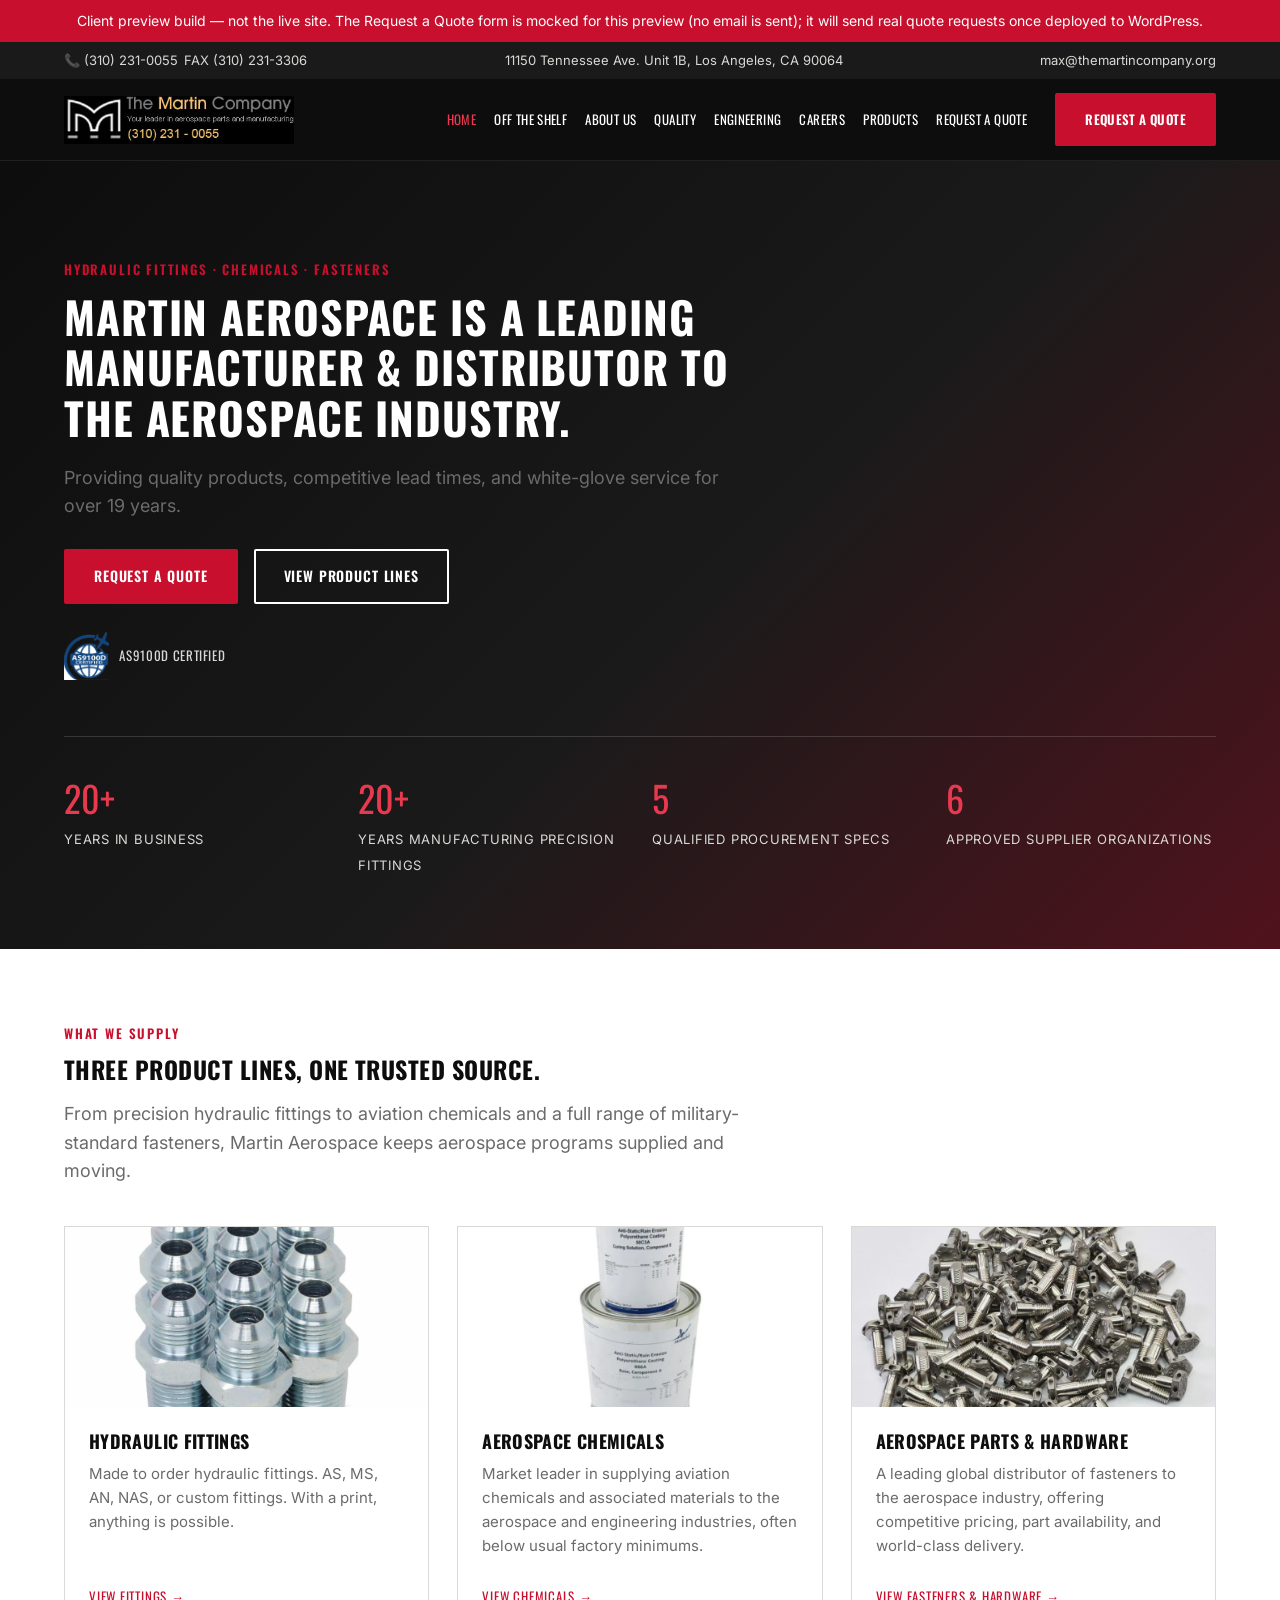
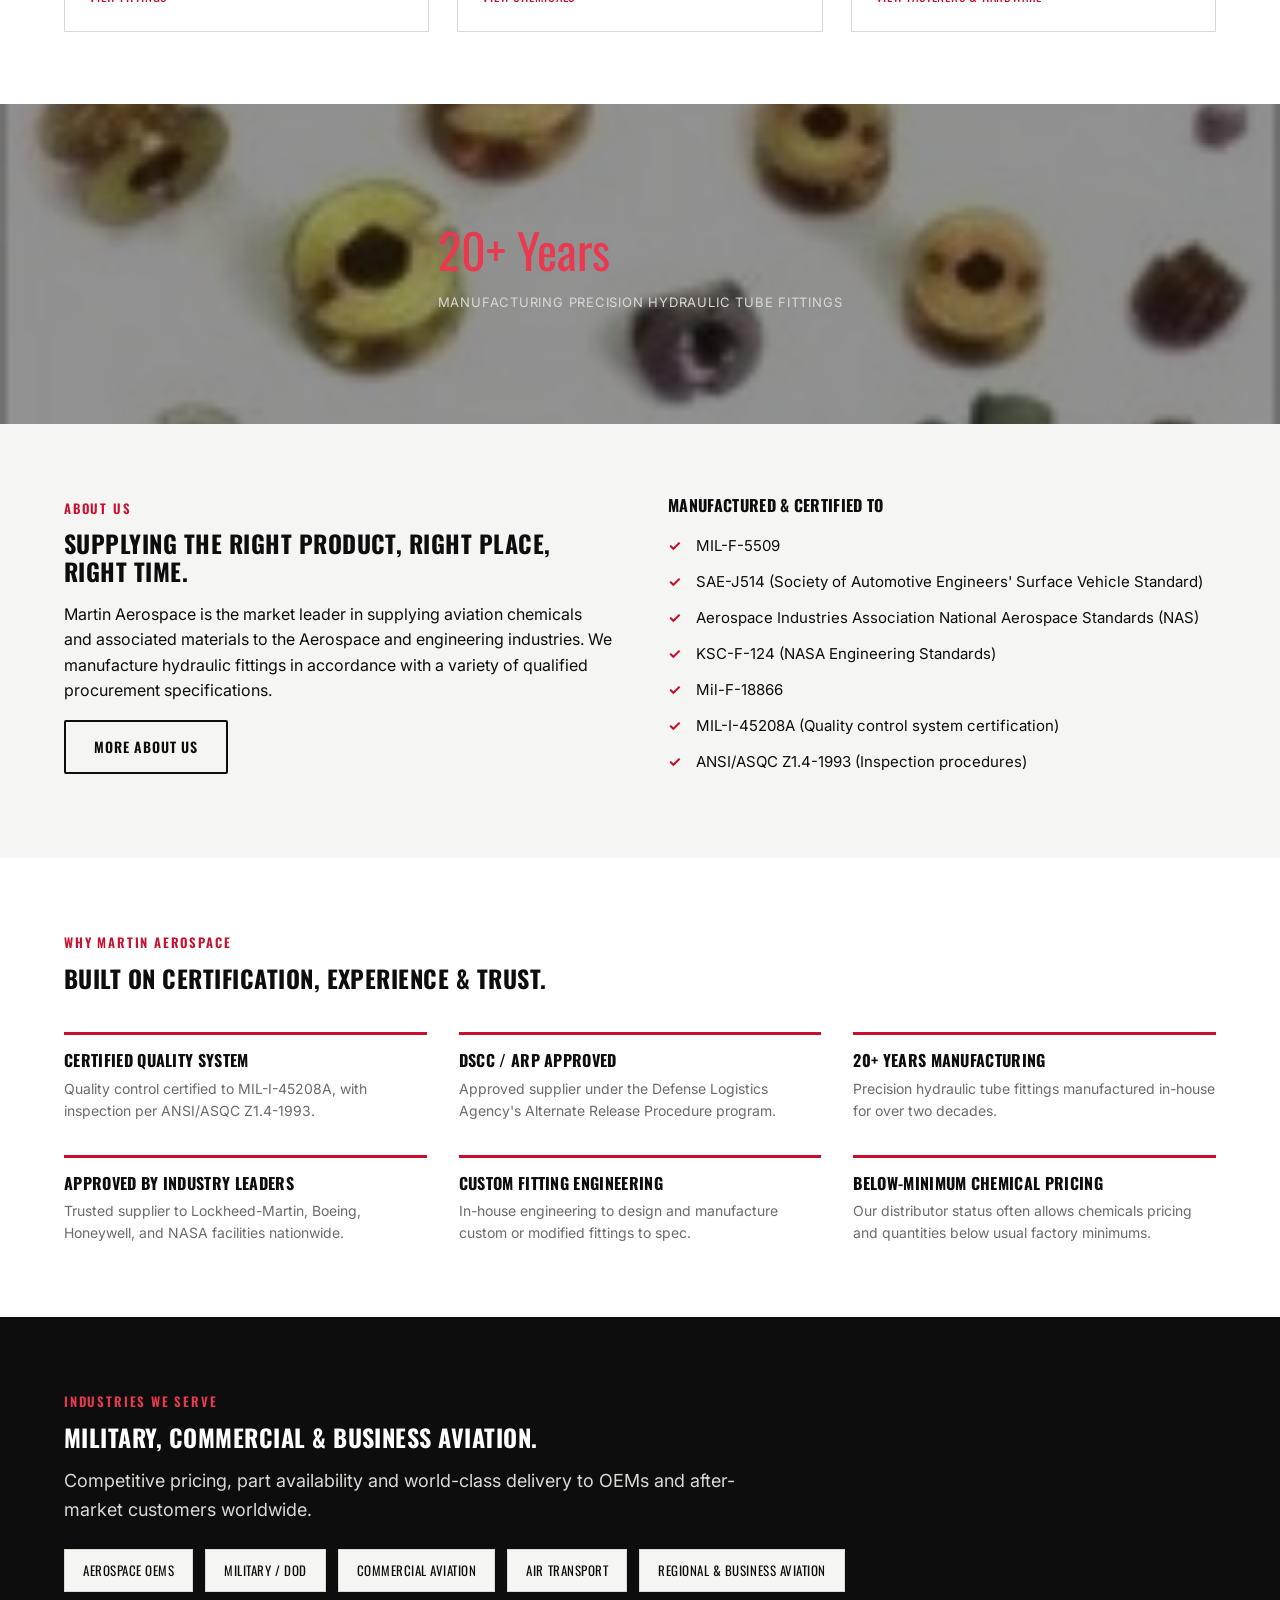
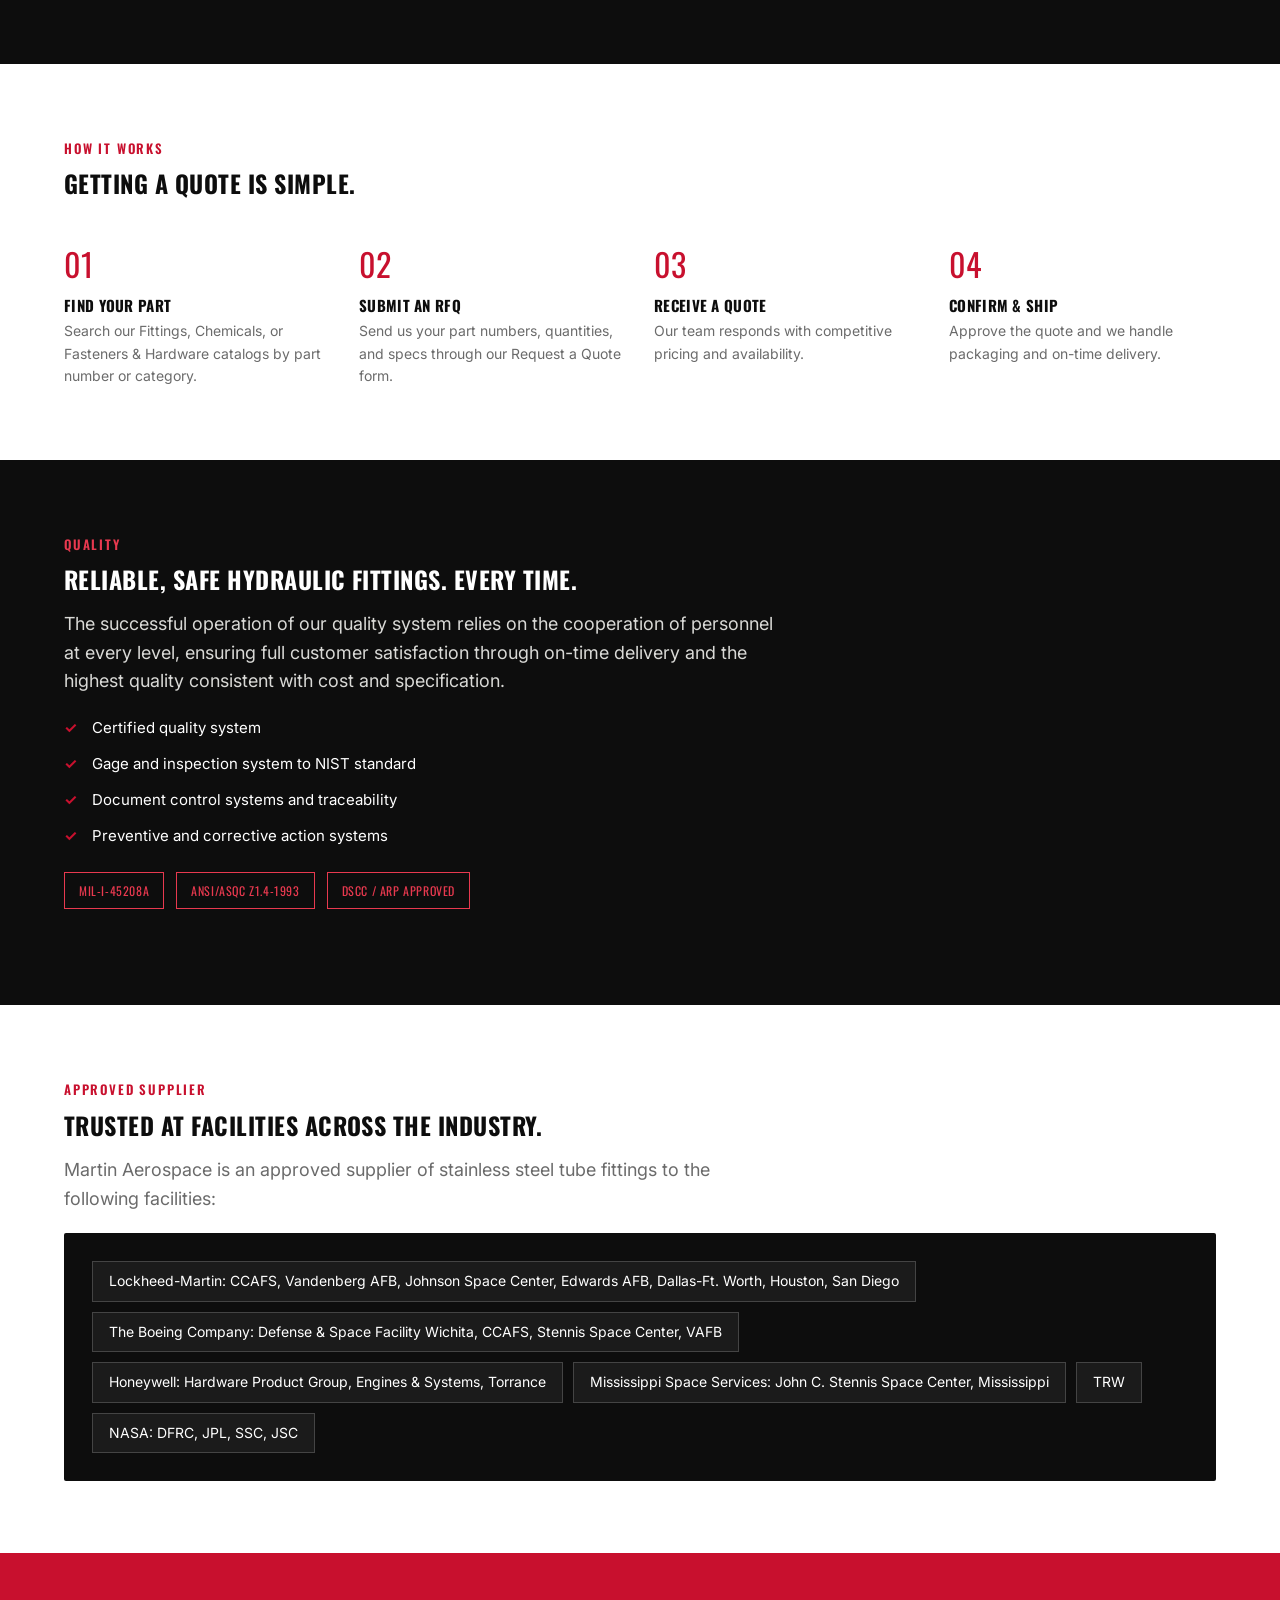
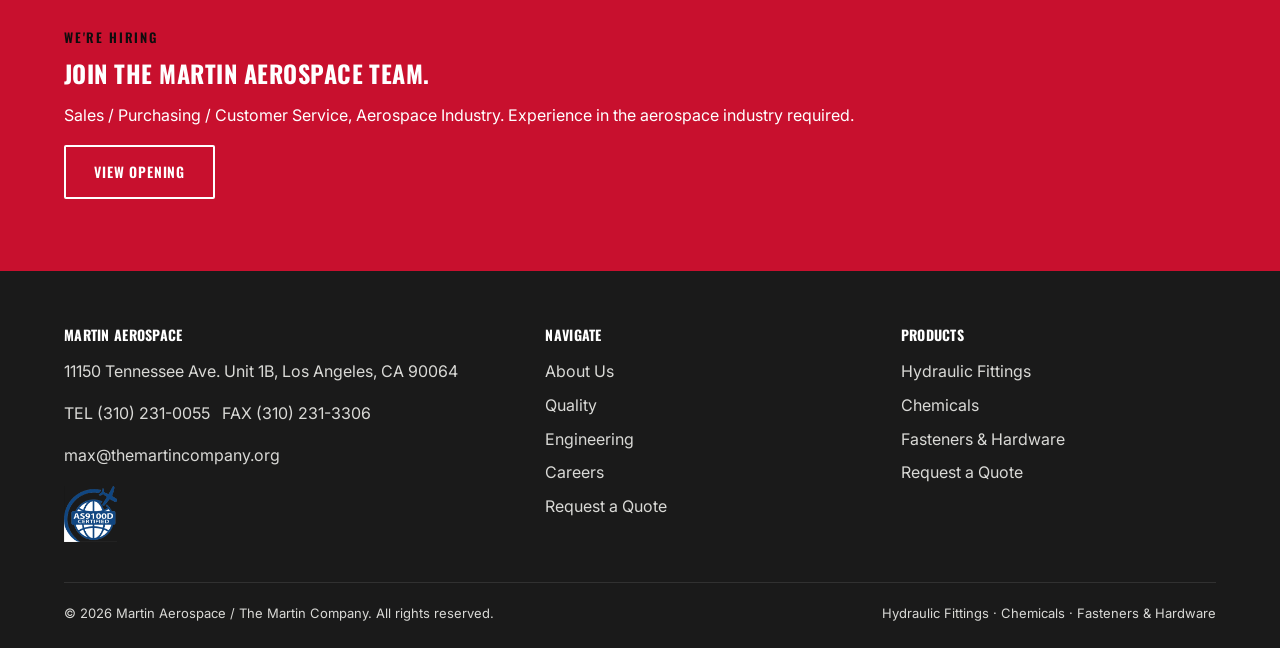
==== commit b5c89700: "Apply client feedback round 1: contact info, content/copy, stats, real product photos, AS9100D badge" ====
--- a/public/index.html
+++ b/public/index.html
@@ -3,7 +3,7 @@
 <head>
 <meta charset="UTF-8">
 <meta name="viewport" content="width=device-width, initial-scale=1">
-<title>Martin Aerospace &#8211; Aerospace Fittings, Chemicals &amp; Fasteners</title>
+<title>Martin Aerospace &#8211; Hydraulic Fittings, Chemicals &amp; Fasteners</title>
 <meta name='robots' content='max-image-preview:large' />
 <link rel='dns-prefetch' href='//fonts.googleapis.com' />
 <link rel="alternate" title="oEmbed (JSON)" type="application/json+oembed" href="/wp-json/oembed/1.0/embed?url=http%3A%2F%2Flocalhost%3A8000%2F" />
@@ -63,10 +63,10 @@
 			<span>FAX (310) 231-3306</span>
 		</div>
 		<div class="utility-bar__item">
-			<span>11301 W. Olympic Blvd, Suite 801, Los Angeles, CA 90064</span>
+			<span>11150 Tennessee Ave. Unit 1B, Los Angeles, CA 90064</span>
 		</div>
 		<div class="utility-bar__item">
-			<a href="mailto:rfq@themartincompany.org">rfq@themartincompany.org</a>
+			<a href="mailto:max@themartincompany.org">max@themartincompany.org</a>
 		</div>
 	</div>
 </div>
@@ -80,20 +80,20 @@
 		<button class="nav-toggle" id="martin-nav-toggle" aria-expanded="false" aria-controls="martin-primary-nav">Menu</button>
 
 		<nav class="primary-nav" id="martin-primary-nav">
-			<ul id="menu-primary-menu" class=""><li id="menu-item-14" class="menu-item menu-item-type-post_type menu-item-object-page menu-item-home current-menu-item page_item page-item-4 current_page_item menu-item-14"><a href="/" aria-current="page">Home</a></li>
-<li id="menu-item-15" class="menu-item menu-item-type-post_type menu-item-object-page menu-item-15"><a href="/off-the-shelf/">Off the Shelf</a></li>
-<li id="menu-item-16" class="menu-item menu-item-type-post_type menu-item-object-page menu-item-16"><a href="/about-us/">About Us</a></li>
-<li id="menu-item-17" class="menu-item menu-item-type-post_type menu-item-object-page menu-item-17"><a href="/quality/">Quality</a></li>
-<li id="menu-item-18" class="menu-item menu-item-type-post_type menu-item-object-page menu-item-18"><a href="/engineering/">Engineering</a></li>
-<li id="menu-item-19" class="menu-item menu-item-type-post_type menu-item-object-page menu-item-19"><a href="/careers/">Careers</a></li>
-<li id="menu-item-20" class="menu-item menu-item-type-custom menu-item-object-custom menu-item-has-children menu-item-20"><a href="#">Products</a>
+			<ul id="menu-primary-menu" class=""><li id="menu-item-40" class="menu-item menu-item-type-post_type menu-item-object-page menu-item-home current-menu-item page_item page-item-4 current_page_item menu-item-40"><a href="/" aria-current="page">Home</a></li>
+<li id="menu-item-41" class="menu-item menu-item-type-post_type menu-item-object-page menu-item-41"><a href="/off-the-shelf/">Off the Shelf</a></li>
+<li id="menu-item-42" class="menu-item menu-item-type-post_type menu-item-object-page menu-item-42"><a href="/about-us/">About Us</a></li>
+<li id="menu-item-43" class="menu-item menu-item-type-post_type menu-item-object-page menu-item-43"><a href="/quality/">Quality</a></li>
+<li id="menu-item-44" class="menu-item menu-item-type-post_type menu-item-object-page menu-item-44"><a href="/engineering/">Engineering</a></li>
+<li id="menu-item-45" class="menu-item menu-item-type-post_type menu-item-object-page menu-item-45"><a href="/careers/">Careers</a></li>
+<li id="menu-item-46" class="menu-item menu-item-type-custom menu-item-object-custom menu-item-has-children menu-item-46"><a href="#">Products</a>
 <ul class="sub-menu">
-	<li id="menu-item-21" class="menu-item menu-item-type-post_type menu-item-object-page menu-item-21"><a href="/fittings/">Fittings</a></li>
-	<li id="menu-item-22" class="menu-item menu-item-type-post_type menu-item-object-page menu-item-22"><a href="/chemicals/">Chemicals</a></li>
-	<li id="menu-item-23" class="menu-item menu-item-type-post_type menu-item-object-page menu-item-23"><a href="/fasteners-hardware/">Fasteners &#038; Hardware</a></li>
+	<li id="menu-item-47" class="menu-item menu-item-type-post_type menu-item-object-page menu-item-47"><a href="/fittings/">Hydraulic Fittings</a></li>
+	<li id="menu-item-48" class="menu-item menu-item-type-post_type menu-item-object-page menu-item-48"><a href="/chemicals/">Chemicals</a></li>
+	<li id="menu-item-49" class="menu-item menu-item-type-post_type menu-item-object-page menu-item-49"><a href="/fasteners-hardware/">Fasteners &#038; Hardware</a></li>
 </ul>
 </li>
-<li id="menu-item-24" class="menu-item menu-item-type-post_type menu-item-object-page menu-item-24"><a href="/request-a-quote/">Request a Quote</a></li>
+<li id="menu-item-50" class="menu-item menu-item-type-post_type menu-item-object-page menu-item-50"><a href="/request-a-quote/">Request a Quote</a></li>
 </ul>			<a class="btn btn--primary nav-cta" href="/request-a-quote/">Request a Quote</a>
 		</nav>
 	</div>
@@ -102,19 +102,23 @@
 <section class="hero">
 	<div class="container">
 		<div class="hero__content">
-			<span class="eyebrow">Aerospace Fittings · Chemicals · Fasteners</span>
+			<span class="eyebrow">Hydraulic Fittings · Chemicals · Fasteners</span>
 			<h1>Martin Aerospace is a leading manufacturer &amp; distributor to the aerospace industry.</h1>
-			<p class="lead">Providing quality products and competitive prices for over 19 years — the right product, at the right price, in the right place at the right time.</p>
+			<p class="lead">Providing quality products, competitive lead times, and white-glove service for over 19 years.</p>
 			<div class="hero__actions">
 				<a class="btn btn--primary" href="/request-a-quote/">Request a Quote</a>
 				<a class="btn btn--outline" href="#products">View Product Lines</a>
 			</div>
+			<div class="hero__cert">
+				<img src="/wp-content/themes/martin-aerospace/assets/images/as9100d-certified.png" alt="AS9100D Certified">
+				<span>AS9100D Certified</span>
+			</div>
 		</div>
 		<div class="hero__stats">
-			<div class="stat"><span class="stat__num">19+</span><span class="stat__label">Years in Business</span></div>
-			<div class="stat"><span class="stat__num">24+</span><span class="stat__label">Years Manufacturing Precision Fittings</span></div>
+			<div class="stat"><span class="stat__num">20+</span><span class="stat__label">Years in Business</span></div>
+			<div class="stat"><span class="stat__num">20+</span><span class="stat__label">Years Manufacturing Precision Fittings</span></div>
 			<div class="stat"><span class="stat__num">5</span><span class="stat__label">Qualified Procurement Specs</span></div>
-			<div class="stat"><span class="stat__num">6</span><span class="stat__label">Approved-Supplier Organizations</span></div>
+			<div class="stat"><span class="stat__num">6</span><span class="stat__label">Approved Supplier Organizations</span></div>
 		</div>
 	</div>
 </section>
@@ -123,19 +127,19 @@
 	<div class="container">
 		<span class="eyebrow">What We Supply</span>
 		<h2>Three Product Lines, One Trusted Source.</h2>
-		<p class="lead">From precision hydraulic fittings to aviation chemicals and a full range of military-standard fasteners — Martin Aerospace keeps aerospace programs supplied and moving.</p>
+		<p class="lead">From precision hydraulic fittings to aviation chemicals and a full range of military-standard fasteners, Martin Aerospace keeps aerospace programs supplied and moving.</p>
 
 		<div class="card-grid">
 			<div class="product-card">
-				<div class="product-card__img"><img src="/wp-content/themes/martin-aerospace/assets/images/box-af-img-01-hd.jpg" alt="Aerospace Fittings"></div>
+				<div class="product-card__img"><img src="/wp-content/themes/martin-aerospace/assets/images/product-fittings.jpg" alt="Hydraulic Fittings"></div>
 				<div class="product-card__body">
-					<h3>Aerospace Fittings</h3>
-					<p>Such a wide variety of aerospace hardware that it can be tough knowing which parts to choose — we help you find exactly the MS, AN &amp; NAS standard components you need.</p>
+					<h3>Hydraulic Fittings</h3>
+					<p>Made to order hydraulic fittings. AS, MS, AN, NAS, or custom fittings. With a print, anything is possible.</p>
 					<a class="product-card__link" href="/fittings/">View Fittings</a>
 				</div>
 			</div>
 			<div class="product-card">
-				<div class="product-card__img"><img src="/wp-content/themes/martin-aerospace/assets/images/box-ac-img-01-hd.jpg" alt="Aerospace Chemicals"></div>
+				<div class="product-card__img"><img src="/wp-content/themes/martin-aerospace/assets/images/product-chemicals.jpg" alt="Aerospace Chemicals"></div>
 				<div class="product-card__body">
 					<h3>Aerospace Chemicals</h3>
 					<p>Market leader in supplying aviation chemicals and associated materials to the aerospace and engineering industries, often below usual factory minimums.</p>
@@ -143,10 +147,10 @@
 				</div>
 			</div>
 			<div class="product-card">
-				<div class="product-card__img"><img src="/wp-content/themes/martin-aerospace/assets/images/box-aph-img-01-hd.jpg" alt="Aerospace Parts and Hardware"></div>
+				<div class="product-card__img"><img src="/wp-content/themes/martin-aerospace/assets/images/product-fasteners.jpg" alt="Aerospace Parts and Hardware"></div>
 				<div class="product-card__body">
 					<h3>Aerospace Parts &amp; Hardware</h3>
-					<p>A leading global distributor of fasteners to the aerospace industry — competitive pricing, part availability, and world-class delivery.</p>
+					<p>A leading global distributor of fasteners to the aerospace industry, offering competitive pricing, part availability, and world-class delivery.</p>
 					<a class="product-card__link" href="/fasteners-hardware/">View Fasteners &amp; Hardware</a>
 				</div>
 			</div>
@@ -157,7 +161,7 @@
 <div class="image-band">
 	<img src="/wp-content/themes/martin-aerospace/assets/images/fastener-a.jpg" alt="">
 	<div class="container image-band__stat">
-		<span class="stat__num">24+ Years</span>
+		<span class="stat__num">20+ Years</span>
 		<span class="stat__label">Manufacturing Precision Hydraulic Tube Fittings</span>
 	</div>
 </div>
@@ -194,7 +198,7 @@
 		<div class="feature-grid">
 			<div class="feature-item"><h4>Certified Quality System</h4><p>Quality control certified to MIL-I-45208A, with inspection per ANSI/ASQC Z1.4-1993.</p></div>
 			<div class="feature-item"><h4>DSCC / ARP Approved</h4><p>Approved supplier under the Defense Logistics Agency's Alternate Release Procedure program.</p></div>
-			<div class="feature-item"><h4>24+ Years Manufacturing</h4><p>Precision hydraulic tube fittings manufactured in-house for over two decades.</p></div>
+			<div class="feature-item"><h4>20+ Years Manufacturing</h4><p>Precision hydraulic tube fittings manufactured in-house for over two decades.</p></div>
 			<div class="feature-item"><h4>Approved by Industry Leaders</h4><p>Trusted supplier to Lockheed-Martin, Boeing, Honeywell, and NASA facilities nationwide.</p></div>
 			<div class="feature-item"><h4>Custom Fitting Engineering</h4><p>In-house engineering to design and manufacture custom or modified fittings to spec.</p></div>
 			<div class="feature-item"><h4>Below-Minimum Chemical Pricing</h4><p>Our distributor status often allows chemicals pricing and quantities below usual factory minimums.</p></div>
@@ -233,7 +237,7 @@
 <section class="section section--dark">
 	<div class="container">
 		<span class="eyebrow">Quality</span>
-		<h2>Reliable, Safe Hydraulic Fittings — Every Time.</h2>
+		<h2>Reliable, Safe Hydraulic Fittings. Every Time.</h2>
 		<p class="lead">The successful operation of our quality system relies on the cooperation of personnel at every level, ensuring full customer satisfaction through on-time delivery and the highest quality consistent with cost and specification.</p>
 		<ul class="checklist">
 			<li>Certified quality system</li>
@@ -255,12 +259,12 @@
 		<h2>Trusted at Facilities Across the Industry.</h2>
 		<p class="lead">Martin Aerospace is an approved supplier of stainless steel tube fittings to the following facilities:</p>
 		<div class="trust-list" style="background:var(--color-black); padding:28px; border-radius:2px;">
-							<span class="trust-chip">Lockheed-Martin — CCAFS, Vandenberg AFB, Johnson Space Center, Edwards AFB, Dallas-Ft. Worth, Houston, San Diego</span>
-							<span class="trust-chip">The Boeing Company — Defense &amp; Space Facility Wichita, CCAFS, Stennis Space Center, VAFB</span>
-							<span class="trust-chip">Honeywell — Hardware Product Group, Engines &amp; Systems, Torrance</span>
-							<span class="trust-chip">Mississippi Space Services — John C. Stennis Space Center, Mississippi</span>
+							<span class="trust-chip">Lockheed-Martin: CCAFS, Vandenberg AFB, Johnson Space Center, Edwards AFB, Dallas-Ft. Worth, Houston, San Diego</span>
+							<span class="trust-chip">The Boeing Company: Defense &amp; Space Facility Wichita, CCAFS, Stennis Space Center, VAFB</span>
+							<span class="trust-chip">Honeywell: Hardware Product Group, Engines &amp; Systems, Torrance</span>
+							<span class="trust-chip">Mississippi Space Services: John C. Stennis Space Center, Mississippi</span>
 							<span class="trust-chip">TRW</span>
-							<span class="trust-chip">NASA — DFRC, JPL, SSC, JSC</span>
+							<span class="trust-chip">NASA: DFRC, JPL, SSC, JSC</span>
 					</div>
 	</div>
 </section>
@@ -269,7 +273,7 @@
 	<div class="container">
 		<span class="eyebrow" style="color:var(--color-black);">We're Hiring</span>
 		<h2>Join the Martin Aerospace Team.</h2>
-		<p>Sales / Purchasing / Customer Service — Aerospace Industry. Experience in the aerospace industry required.</p>
+		<p>Sales / Purchasing / Customer Service, Aerospace Industry. Experience in the aerospace industry required.</p>
 		<a class="btn btn--outline" href="/careers/">View Opening</a>
 	</div>
 </section>
@@ -279,22 +283,25 @@
 		<div class="footer-grid">
 			<div>
 				<h4>Martin Aerospace</h4>
-				<p>11301 W. Olympic Blvd, Suite 801, Los Angeles, CA 90064</p>
+				<p>11150 Tennessee Ave. Unit 1B, Los Angeles, CA 90064</p>
 				<p>TEL (310) 231-0055 &nbsp; FAX (310) 231-3306</p>
-				<p><a href="mailto:rfq@themartincompany.org">rfq@themartincompany.org</a></p>
+				<p><a href="mailto:max@themartincompany.org">max@themartincompany.org</a></p>
+				<div class="footer-cert">
+					<img src="/wp-content/themes/martin-aerospace/assets/images/as9100d-certified.png" alt="AS9100D Certified">
+				</div>
 			</div>
 			<div>
 				<h4>Navigate</h4>
-				<ul id="menu-footer-menu" class="footer-nav"><li id="menu-item-25" class="menu-item menu-item-type-post_type menu-item-object-page menu-item-25"><a href="/about-us/">About Us</a></li>
-<li id="menu-item-26" class="menu-item menu-item-type-post_type menu-item-object-page menu-item-26"><a href="/quality/">Quality</a></li>
-<li id="menu-item-27" class="menu-item menu-item-type-post_type menu-item-object-page menu-item-27"><a href="/engineering/">Engineering</a></li>
-<li id="menu-item-28" class="menu-item menu-item-type-post_type menu-item-object-page menu-item-28"><a href="/careers/">Careers</a></li>
-<li id="menu-item-29" class="menu-item menu-item-type-post_type menu-item-object-page menu-item-29"><a href="/request-a-quote/">Request a Quote</a></li>
+				<ul id="menu-footer-menu" class="footer-nav"><li id="menu-item-51" class="menu-item menu-item-type-post_type menu-item-object-page menu-item-51"><a href="/about-us/">About Us</a></li>
+<li id="menu-item-52" class="menu-item menu-item-type-post_type menu-item-object-page menu-item-52"><a href="/quality/">Quality</a></li>
+<li id="menu-item-53" class="menu-item menu-item-type-post_type menu-item-object-page menu-item-53"><a href="/engineering/">Engineering</a></li>
+<li id="menu-item-54" class="menu-item menu-item-type-post_type menu-item-object-page menu-item-54"><a href="/careers/">Careers</a></li>
+<li id="menu-item-55" class="menu-item menu-item-type-post_type menu-item-object-page menu-item-55"><a href="/request-a-quote/">Request a Quote</a></li>
 </ul>			</div>
 			<div>
 				<h4>Products</h4>
 				<ul class="footer-nav">
-					<li><a href="/fittings/">Fittings</a></li>
+					<li><a href="/fittings/">Hydraulic Fittings</a></li>
 					<li><a href="/chemicals/">Chemicals</a></li>
 					<li><a href="/fasteners-hardware/">Fasteners &amp; Hardware</a></li>
 					<li><a href="/request-a-quote/">Request a Quote</a></li>
@@ -303,7 +310,7 @@
 		</div>
 		<div class="footer-bottom">
 			<span>&copy; 2026 Martin Aerospace / The Martin Company. All rights reserved.</span>
-			<span>Aerospace Fittings · Chemicals · Fasteners &amp; Hardware</span>
+			<span>Hydraulic Fittings · Chemicals · Fasteners &amp; Hardware</span>
 		</div>
 	</div>
 </footer>
--- a/wp-content/themes/martin-aerospace/style.css
+++ b/wp-content/themes/martin-aerospace/style.css
@@ -157,14 +157,15 @@
 }
 .site-logo__text span { color: var(--color-red); }
 
-.primary-nav { display: flex; align-items: center; gap: 28px; }
-.primary-nav ul { display: flex; align-items: center; gap: 24px; list-style: none; }
+.primary-nav { display: flex; align-items: center; gap: 20px; }
+.primary-nav ul { display: flex; align-items: center; gap: 18px; list-style: none; }
 .primary-nav a {
   color: var(--color-white);
   font-family: var(--font-heading);
-  font-size: 14px;
-  letter-spacing: 0.04em;
-  text-transform: uppercase;
+  font-size: 13px;
+  letter-spacing: 0.03em;
+  text-transform: uppercase;
+  white-space: nowrap;
 }
 .primary-nav a:hover, .primary-nav .current-menu-item > a { color: var(--color-red-light); }
 .primary-nav .menu-item-has-children { position: relative; }
@@ -208,9 +209,12 @@
 .hero__content { max-width: 680px; }
 .hero h1 { font-size: 44px; margin-bottom: 20px; color: var(--color-white); }
 .hero__actions { display: flex; gap: 16px; margin-top: 28px; flex-wrap: wrap; }
+.hero__cert { display: flex; align-items: center; gap: 10px; margin-top: 28px; }
+.hero__cert img { height: 48px; width: auto; }
+.hero__cert span { font-family: var(--font-heading); font-size: 13px; letter-spacing: 0.05em; text-transform: uppercase; color: var(--color-grey-light); }
 .hero__stats {
   display: grid;
-  grid-template-columns: repeat(4, 1fr);
+  grid-template-columns: repeat(4, minmax(0, 1fr));
   gap: 24px;
   margin-top: 56px;
   padding-top: 32px;
@@ -232,7 +236,7 @@
 /* ---------- Product cards ---------- */
 .card-grid {
   display: grid;
-  grid-template-columns: repeat(3, 1fr);
+  grid-template-columns: repeat(3, minmax(0, 1fr));
   gap: 28px;
   margin-top: 40px;
 }
@@ -310,7 +314,7 @@
 /* ---------- Feature / why-us grid ---------- */
 .feature-grid {
   display: grid;
-  grid-template-columns: repeat(3, 1fr);
+  grid-template-columns: repeat(3, minmax(0, 1fr));
   gap: 32px;
   margin-top: 40px;
 }
@@ -334,7 +338,7 @@
 /* ---------- Process steps ---------- */
 .process-grid {
   display: grid;
-  grid-template-columns: repeat(4, 1fr);
+  grid-template-columns: repeat(4, minmax(0, 1fr));
   gap: 28px;
   margin-top: 40px;
 }
@@ -359,7 +363,7 @@
   letter-spacing: 0.05em;
   text-transform: uppercase;
 }
-.stat-row { display: grid; grid-template-columns: repeat(4, 1fr); gap: 24px; margin-top: 24px; }
+.stat-row { display: grid; grid-template-columns: repeat(4, minmax(0, 1fr)); gap: 24px; margin-top: 24px; }
 
 /* ---------- Trust-signal band ---------- */
 .trust-list { display: flex; flex-wrap: wrap; gap: 10px; margin-top: 20px; }
@@ -401,7 +405,7 @@
 
 .category-grid {
   display: grid;
-  grid-template-columns: repeat(3, 1fr);
+  grid-template-columns: repeat(3, minmax(0, 1fr));
   gap: 28px;
   margin-top: 32px;
 }
@@ -424,10 +428,9 @@
 
 .manufacturer-grid {
   display: grid;
-  grid-template-columns: repeat(4, 1fr);
+  grid-template-columns: repeat(4, minmax(0, 1fr));
   gap: 8px 24px;
   margin-top: 24px;
-  column-count: 4;
 }
 .manufacturer-grid li {
   font-size: 14px;
@@ -490,6 +493,8 @@
 /* ---------- Footer ---------- */
 .site-footer { background: var(--color-charcoal); color: var(--color-grey-light); padding: 56px 0 24px; }
 .footer-grid { display: grid; grid-template-columns: 1.4fr 1fr 1fr; gap: 40px; }
+.footer-cert { margin-top: 18px; }
+.footer-cert img { height: 56px; width: auto; }
 .site-footer h4 { color: var(--color-white); font-size: 14px; margin-bottom: 16px; }
 .site-footer a { color: var(--color-grey-light); }
 .site-footer a:hover { color: var(--color-red-light); }
@@ -512,13 +517,15 @@
 
 /* ---------- Responsive ---------- */
 @media (max-width: 900px) {
-  .card-grid, .feature-grid, .category-grid { grid-template-columns: repeat(2, 1fr); }
-  .process-grid, .hero__stats, .stat-row { grid-template-columns: repeat(2, 1fr); }
+  .card-grid, .feature-grid, .category-grid { grid-template-columns: repeat(2, minmax(0, 1fr)); }
+  .process-grid, .hero__stats, .stat-row { grid-template-columns: repeat(2, minmax(0, 1fr)); }
   .split, .rfq-layout { grid-template-columns: 1fr; }
   .footer-grid { grid-template-columns: 1fr; gap: 24px; }
-  .manufacturer-grid { column-count: 2; }
-}
-@media (max-width: 768px) {
+  .manufacturer-grid { grid-template-columns: repeat(2, minmax(0, 1fr)); }
+}
+/* Nav collapses to a hamburger well before the tablet range, since the
+   full menu (7 items + CTA) has no room to breathe below ~1200px. */
+@media (max-width: 1200px) {
   .primary-nav { position: fixed; top: 76px; left: 0; right: 0; bottom: 0; background: var(--color-black); flex-direction: column; align-items: flex-start; padding: 24px; display: none; overflow-y: auto; }
   .primary-nav.is-open { display: flex; }
   .primary-nav ul { flex-direction: column; align-items: flex-start; gap: 4px; width: 100%; }
@@ -526,8 +533,16 @@
   .primary-nav a { padding: 10px 0; display: block; }
   .nav-toggle { display: block; }
   .nav-cta { margin: 16px 0 0; }
+}
+@media (max-width: 768px) {
   .hero h1 { font-size: 30px; }
   .card-grid, .feature-grid, .category-grid, .process-grid, .hero__stats, .stat-row { grid-template-columns: 1fr; }
-  .manufacturer-grid { column-count: 1; }
+  .manufacturer-grid { grid-template-columns: 1fr; }
   .utility-bar .container { justify-content: center; text-align: center; }
 }
+@media (max-width: 400px) {
+  .hero h1 { font-size: 26px; }
+  .section { padding: 48px 0; }
+  .hero { padding: 72px 0 48px; }
+  .hero__actions .btn { flex: 1 1 auto; text-align: center; }
+}
